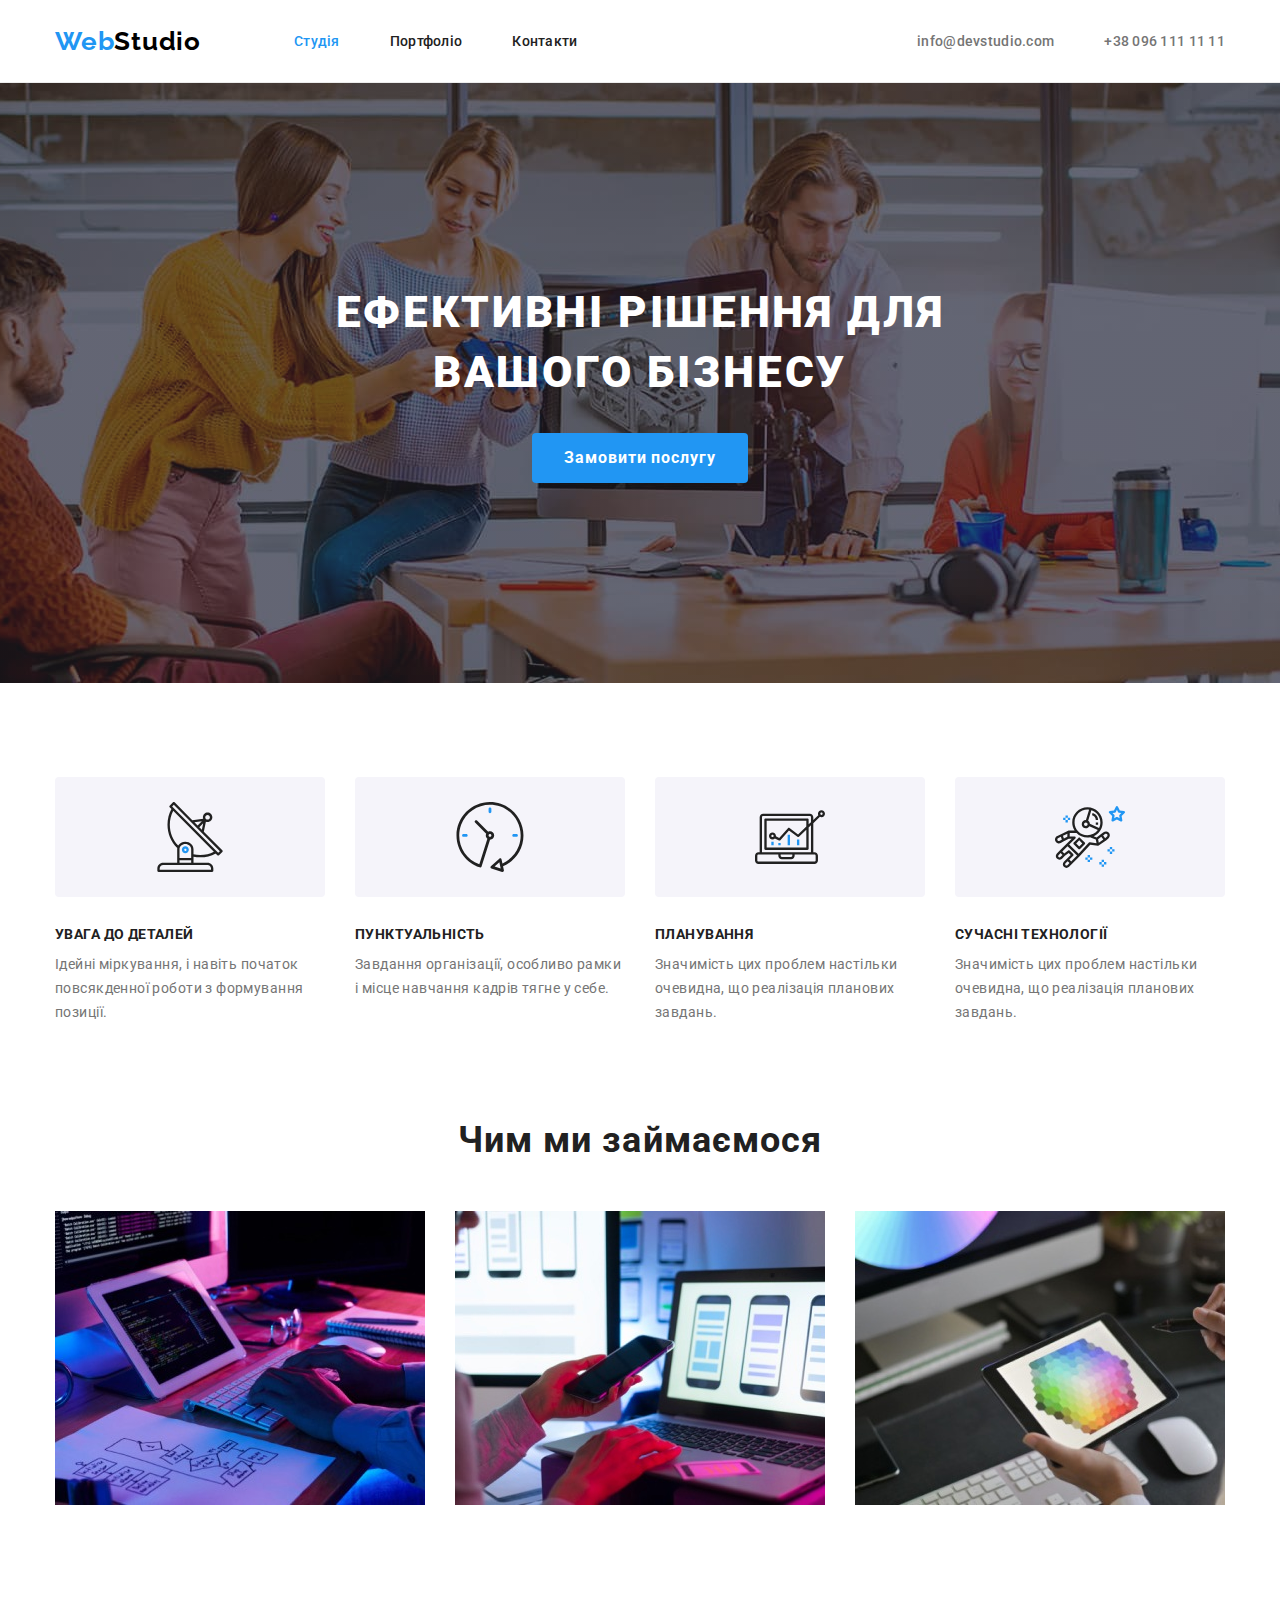
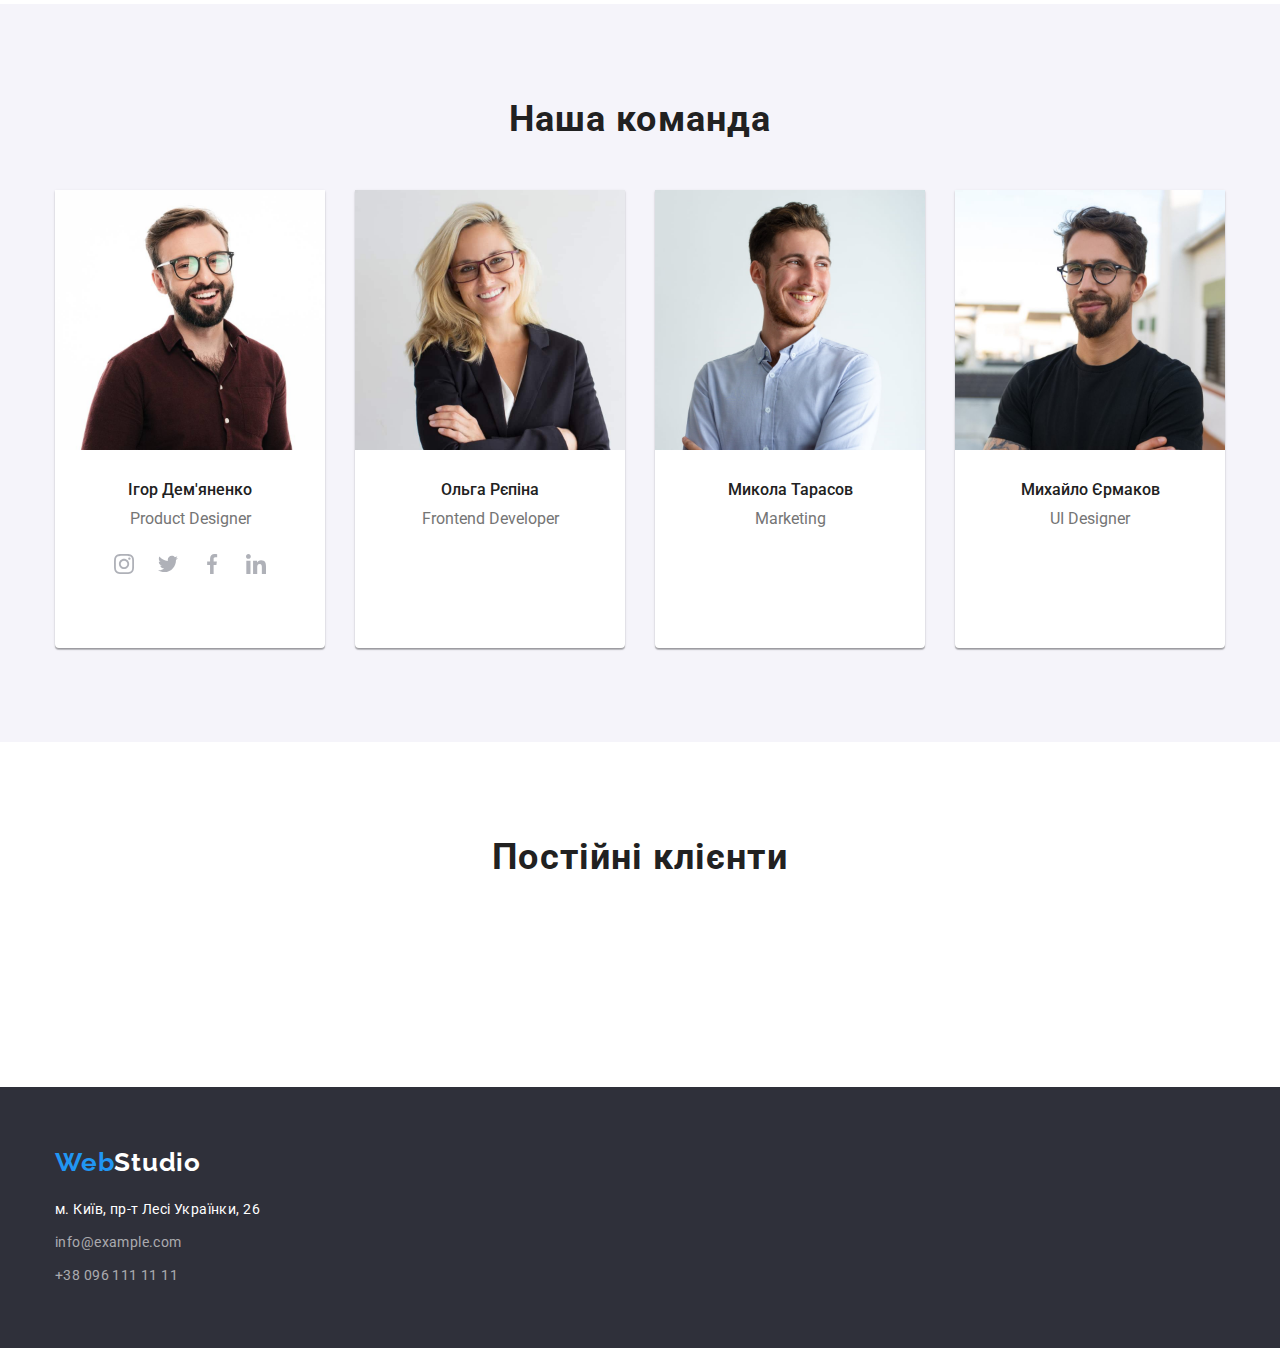
==== index.html @ ac65da37 "upd" ====
<!DOCTYPE html>
<html lang="uk">

<head>
  <meta charset="UTF-8" />
  <meta http-equiv="X-UA-Compatible" content="IE=edge" />
  <meta name="viewport" content="width=device-width, initial-scale=1.0" />
  <title>Document</title>
  <link rel="preconnect" href="https://fonts.googleapis.com" />
  <link rel="preconnect" href="https://fonts.gstatic.com" crossorigin />
  <link href="https://fonts.googleapis.com/css2?family=Raleway:wght@700&family=Roboto:wght@400;500;700;900&display=swap"
    rel="stylesheet" />
  <link rel="stylesheet" href="https://cdnjs.cloudflare.com/ajax/libs/modern-normalize/1.1.0/modern-normalize.min.css">
  <link rel="stylesheet" href="./css/styles.css" />
</head>

<body>
  <!--Шапка сайта-->
  <header>
    <div class="container header-main">
      <nav class="logo-link">
        <a href="" class="logo"><span class="logo-accent">Web</span>Studio</a>
        <ul class="site-nav">
          <li class="item"><a href="./index.html" class="link current">Студія</a></li>
          <li class="item"><a href="./portfolio.html" class="link">Портфоліо</a></li>
          <li class="item"><a href="" class="link">Контакти</a></li>
        </ul>
      </nav>
      <ul class="auth-nav">
        <li class="item">
          <a href="mailto:info@devstudio.com" class="link">info@devstudio.com</a>
        </li>
        <li class="item"><a href="tel:+380961111111" class="link">+38 096 111 11 11</a></li>
      </ul>
    </div>
  </header>
  <!--Главное окно-->
  <section class="hero">
    <div class="overlay">
    <h1 class="hero-title"> Ефективні рішення для <br> вашого бізнесу</h1>
    <div class="hero-button">
      <button type="button" class="button">Замовити послугу</button>
    </div>
  </div>
  </section>
  <main>
    <!--Преимущества-->
    <section class="section">
      <div class="container features">
        <!--Скрытый заголовок-->
        <h2 class="visually-hidden">Наши преимущества</h2>
        <ul class="features-list">
          <li class="item">
            <div class="features-svg">
              <svg class="svg-item" width="70px" height="70px">
                <use href="./images/icons.svg#icon-studio-antenna"></use>
              </svg>
            </div>
            <h3 class="title">Увага до деталей</h3>
            <p class="text">
              Ідейні міркування, і навіть початок повсякденної роботи з формування позиції.
            </p>
          </li>
          <li class="item">
            <div class="features-svg">
              <svg class="svg-item" width="70" height="70">
                <use href="./images/icons.svg#icon-studio-clock">
        
                </use>
              </svg>
            </div>
            <h3 class="title">Пунктуальність</h3>
            <p class="text">
              Завдання організації, особливо рамки і місце навчання кадрів тягне у себе.
            </p>
          </li>
          <li class="item">
            <div class="features-svg">
              <svg class="svg-item" width="70" height="70">
                <use href="./images/icons.svg#icon-studio-diagram">
        
                </use>
              </svg>
            </div>
            <h3 class="title">Планування</h3>
            <p class="text">
              Значимість цих проблем настільки очевидна, що реалізація планових завдань.
            </p>
          </li>
          <li class="item">
            <div class="features-svg">
              <svg class="svg-item" width="70" height="70">
                <use href="./images/icons.svg#icon-studio-astronaut">
        
                </use>
              </svg>
            </div>
            <h3 class="title">Сучасні технології</h3>
            <p class="text">
              Значимість цих проблем настільки очевидна, що реалізація планових завдань.
            </p>
          </li>
        
        </ul>
      </div>
        
    </section>
    <!--Род дейстельности-->
    <section class="section actions">
      <div class="container">
        <h2 class="section-title">Чим ми займаємося</h2>
        <ul class="activities">
          <li class="item">
            <img src="./images/box1.jpg" width="370" alt="Програмування" />
          </li>
          <li class="item">
            <img src="./images/box2.jpg" width="370" alt="Розробка мобільних додатків" />
          </li>
          <li class="item">
            <img src="./images/box3.jpg" width="370" alt="Палітра на планшеті" />
          </li>
        </ul>
      </div>
    </section>
    <!--Наша команда-->
    <section class="section team">
      <div class="container">
        <h2 class="section-title">Наша команда</h2>
        <ul class="worker-list">
          <li class="item">
            <img class="worker-img" src="./images/img.jpg" width="270" alt="Ігор Дем'яненко" />
            <div class="element">
              <h3 class="title">Ігор Дем'яненко</h3>
              <p class="text">Product Designer</p>
            
            <ul class="social-link-list">
              <li class="item-list"> 
                <a href="https://www.instagram.com/" target="_blank" aria-label="Instagram" class="social-media-link">
                <div class="link-icon">
                <svg width="20" height="20">
                    <use href="./images/icons.svg#icon-instagram" class="iconsvg"></use>
                  </svg>
                </div>  
              </a>
              </li>
              <li class="item-list"> <a href="https://www.twitter.com/" target="_blank" aria-label="Twitter" class="social-media-link">
                <div class="link-icon">
                <svg width="20" height="20">
                  <use href="./images/icons.svg#icon-twitter" class="iconsvg"></use>
                </svg></div></a>
            </li>
              <li class="item-list"> <a href="https://www.facebook.com/" target="_blank" aria-label="Facebook" class="social-media-link">
                <div class="link-icon">
                <svg width="20" height="20">
                    <use href="./images/icons.svg#icon-facebook" class="iconsvg"></use>
                  </svg></div></a>
              </li>
              <li class="item-list"> <a href="https://www.linkedin.com/" target="_blank" aria-label="Linkedin" class="social-media-link">
                <div class="link-icon">
                <svg width="20" height="20">
                    <use href="./images/icons.svg#icon-linkedin" class="iconsvg"></use>
                  </svg></div></a>
              </li>
            
            </ul>
          </li>
          <li class="item">
            <img class="worker-img" src="./images/img1.jpg" width="270" alt="Ольга Рєпіна" />
            <div class="element">
              <h3 class="title">Ольга Рєпіна</h3>
              <p class="text">Frontend Developer</p>
            </div>
          </li>
          <li class="item">
            <img class="worker-img" src="./images/img2.jpg" width="270" alt="Микола Тарасов" />
            <div class="element">
              <h3 class="title">Микола Тарасов</h3>
            <p class="text">Marketing</p>
          </div>
          </li>
          <li class="item">
            <img class="worker-img" src="./images/img3.jpg" width="270" alt="Михайло Єрмаков" />
            <div class="element">
            <h3 class="title">Михайло Єрмаков</h3>
            <p class="text">UI Designer</p>
          </div>
          </li>
        </ul>
      </div>
</section>
<!-- Постоянные клиенты -->
<section class="section">
  <div class="container">
    <h2 class="section-title">Постійні клієнти</h2>
    <ul>
<a href="">
  <svg width="106" height="60">
    <use href="./images/icons.svg#logo" >
      
    </use>
  </svg>
</a>
</ul>
  </div>
</section>
  </main>
  <!--Футер-->
  <footer class="footer">
    <div class="container">
      <div class="logo-footer-back">
        <a href="" class="logo"><span class="logo-accent">Web</span><span class="logo-accent footer">Studio</span></a>
      </div>
      <address class="adress-nav">
        <ul class="adress-nav-flex">
          <li class="item">
            <a class="link" href="https://bit.ly/3pXMvUd" target="_blank" rel="noopener noreferrer">м. Київ, пр-т Лесі Українки, 26</a>
          </li>
          <li class="item">
            <a class="link rgb-color" href="mailto:info@devstudio.com">info@example.com</a>
          </li>
          <li class="item tel">
            <a class="link rgb-color" href="tel:+380961111111">+38 096 111 11 11</a>
          </li>
        </ul>
      </address>
    </div>
  </footer>
</body>

</html>
---- css/styles.css ----
/* цвет h1 #FFFFFF */
/* цвет заголовков h2 и h3 #212121 */
/* цвет абзацев #757575 */
/* голубой цвет на первой странице #2196F3 */
/* вторичный цвет фона #F5F4FA */
/* основной фон #ffffff */
/* второстепенный фон #2F303A */

:root {
  --primary-text-color: #757575;
  --title-text-color: #212121;
  --accent-color: #2196f3;
  --primary-bg-color: #ffffff;
  --secondary-bg-color: #2f303a;
  --secondary-section-color: #F5F4FA;
}

.visually-hidden {
  position: absolute;
  white-space: nowrap;
  width: 1px;
  height: 1px;
  overflow: hidden;
  border: 0;
  padding: 0;
  clip: rect(0 0 0 0);
  clip-path: inset(50%);
  margin: -1px;
}


body {
  background-color: var(--primary-bg-color);
  color: var(--primary-text-color);
  font-family: Roboto, sans-serif;
}

.container {
  width: 1200px;
  padding-left: 15px;
  padding-right: 15px;
  margin-left: auto;
  margin-right: auto;
}


ul {
  list-style: none;
  padding: 0;
  margin: 0;
}

/* Logo */
.logo {
  color: #000000;
  font-family: Raleway, sans-serif;
  font-weight: 700;
  font-size: 26px;
  line-height: 1.2;
  letter-spacing: 0.03em;
  text-decoration: none;
}

.logo-accent {
  color: var(--accent-color);
}

.logo .footer {
  color: var(--primary-bg-color);
}

.logo-footer-back {
  background-color: var(--secondary-bg-color);
}

.header-main {
  display: flex;
  align-items: center;
 }

.logo-link {
  display: flex;
  align-items: center;
}

/* Site nav */

.site-nav {
  display: flex;
  margin-left: 93px;
  padding-top: 32px;
  padding-bottom: 32px;
}


.site-nav .item:not( :last-child) {
  margin-right: 50px;
}

.site-nav .link {
  color: var(--title-text-color);
  font-weight: 500;
  font-size: 14px;
  line-height: 1.14;
  letter-spacing: 0.02em;
  text-decoration: none;
}

.site-nav .link:hover,
.site-nav .link:focus {
  color: var(--accent-color);
}

.site-nav .link.current {
  color: var(--accent-color);
}

.auth-nav {
  display: flex;
  margin-left: auto;
}

.auth-nav .item+.item {
  margin-left: 50px;
}

.auth-nav .link {
  color: var(--primary-text-color);
  font-weight: 500;
  font-size: 14px;
  line-height: 1.14;
  letter-spacing: 0.02em;
  text-decoration: none;
}

.auth-nav .link:hover,
.auth-nav .link:focus {
  color: var(--accent-color);
}

/* Cтили для index.html */

/* Hero */


.overlay {
  max-width: 1600px;
  height: 600px;
  margin-left: auto;
  margin-right: auto;
  background-image:linear-gradient(
    to right,
    rgba(47, 48, 58, 0.4),
    rgba(47, 48, 58, 0.4)
  ), url(../images/background.jpg);

  background-position: center;
  background-size: cover;
  background-repeat: no-repeat;
}

.hero {
  box-sizing: content-box;
  text-align: center;
  background-color: #2f303a;
  margin: auto;
}



.hero-title {
  margin-top: 0;
  margin-bottom: 30px;
  color: var(--primary-bg-color);
  font-weight: 900;
  font-size: 44px;
  line-height: 1.36;
  letter-spacing: 0.06em;
  text-transform: uppercase;
  padding-top: 200px;
}

.hero-button {
  padding-bottom: 200px;
}

/* Button */
.button {
  text-align: center;
  border-radius: 4px;
  border: 0;
  padding: 10px 32px;
  color: var(--primary-bg-color);
  background-color: var(--accent-color);
  font-weight: 700;
  font-size: 16px;
  letter-spacing: 0.06em;
  cursor: pointer;
  height: 50px;
}

/* Sections */


header {
  border-bottom: 1px solid #ececec;
}


.section {
  padding-top: 94px;
  padding-bottom: 94px;
}

section .hero {
  width: 1600px;
  height: 600px;
}

.section-title {
  margin-top: 0;
  margin-bottom: 50px;
  color: var(--title-text-color);
  font-weight: 700;
  font-size: 36px;
  line-height: 1.17;
  text-align: center;
  letter-spacing: 0.03em;
}


/* Features */


.features-svg {
  display: inline-flex;
  align-items: center;
  justify-content: center;
  width: 270px;
  height: 120px;
  border: 0;
  border-radius: 4px;
  background-color:var(--secondary-section-color);
  margin-bottom: 30px;
  }


.svg-item {
  text-align: center;
}

.section .features {
  padding-bottom:0px;
}


.features-list {
  display: flex;
  flex-wrap: wrap;
  padding-left: 0;
}

.features-list .item:not( :last-child) {
  margin-right: 30px;
}

.features-list .item {
  width: 270px;
}

.features-list .title {
  margin-top: 0;
  margin-bottom: 10px;
  color: var(--title-text-color);
  font-weight: 700;
  font-size: 14px;
  line-height: 1.14;
  letter-spacing: 0.03em;
  text-transform: uppercase;
}

.features-list .text {
  margin-top: 0;
  margin-bottom: 0;
  font-size: 14px;
  line-height: 1.71;
  letter-spacing: 0.03em;
}

/* Activities */

.actions {
  padding-top: 0px;
}


.activities {
  display: flex;
}

.activities .item+.item {
  margin-left: 30px;
}

/* Workers */

.team {
  background-color:var(--secondary-section-color);
}


  .worker-list .item {
    margin-right: 30px;
    border-radius: 0px 0px 4px 4px;
    background-color:var(--primary-bg-color)
  }
    

  .worker-list .item {
    margin-right: 30px;
    border-radius: 0px 0px 4px 4px;
    background-color: var(--primary-bg-color);
    box-shadow: 0px 1px 3px rgba(0, 0, 0, 0.12), 0px 1px 1px rgba(0, 0, 0, 0.14),
    0px 2px 1px rgba(0, 0, 0, 0.2);
  }

  .worker-list .element {
    padding-top: 30px;
    padding-bottom: 30px;
  }


  .worker-list .title {
    color:#212121;
    font-weight: 500;
    font-size: 16px;
    line-height: 1.2;
    text-align: center;
    text-transform: none;
    margin-top: 0;
    margin-bottom: 10px;
  }


.worker-list .text {
  color:#757575;
  font-weight: 400;
  font-size: 16px;
  line-height: 1.2;
  text-align: center;
  margin: 0;
  margin-bottom: 16px;
}

.worker-list .worker-img {
  display: block;
}


.worker-list {
  display: flex;
  flex-wrap: wrap;
}

.worker-list .item:nth-child(4n) {
  margin-right: 0;
}



.social-link-list {
  display: flex;
  align-items: center;
  justify-content: center;
  padding-left: 32px;
  padding-right: 32px;
  padding-bottom: 30px;
}

.link-icon {
fill: #AFB1B8;
}

.link-icon :hover {
  fill: var(--primary-bg-color);
}

.social-media-link:hover {
  color: var(--primary-bg-color);
 background-color: var(--accent-color);
}

.social-media-link {
  display:flex;
  align-items: center;
  justify-content: center;
  border: none;
  width: 44px;
  height: 44px;
  background-color:var(--primary-bg-color);
  border-radius: 50%;
  
}
/* Footer */

.footer {
  background-color: var(--secondary-bg-color);
  padding-top: 60px;
  padding-bottom: 60px;
}

.adress-nav .link {
  color: #ffffff;
  background-color: var(--secondary-bg-color);
  font-style: normal;
  font-size: 14px;
  line-height: 1.71;
  letter-spacing: 0.03em;
  text-decoration: none;
}

.adress-nav .rgb-color {
  color: rgba(255, 255, 255, 0.6);
}

.adress-nav .link:hover,
.adress-nav .link:focus,
.adress-nav .rgb-color:hover,
.adress-nav .rgb-color:focus {
  color: var(--accent-color);
}


.logo-footer-back {
  margin-bottom: 20px;
}

.adress-nav-flex .item {
  margin-bottom: 9px;
}

.adress-nav-flex .tel {
  margin-bottom: 0px;
}

/* Portfolio Page */


.buttn .filter {
  border-radius: 4px;
  padding: 6px 22px;
  text-align: center;
  color: var(--title-text-color);
  background-color: #f5f4fa;
  font-family: Roboto;
  font-style: normal;
  font-weight: 500;
  font-size: 16px;
  line-height: 1.62;
  letter-spacing: 0.03em;
  border: 0;
}

/* Portfolio Page buttons */

.buttn .filter:hover,
.buttn .filter:focus {
  color: var(--primary-bg-color);
  background-color: var(--accent-color);
  cursor: pointer;
}


.buttn {
  display: flex;
  justify-content: center;
  margin-bottom: 50px;
}

.buttn .item:not( :last-child) {
  margin-right: 8px;
}

/* Portfolio page titles */

.projects-image {
  display: block;
}

.element-border {
  padding-top: 20px;
  padding-right: 24px;
  padding-bottom: 20px;
  padding-left: 24px;
  border-left: 1px solid #eeeeee;
  border-right: 1px solid #eeeeee;
  border-bottom: 1px solid #eeeeee;
  }
  


.projects-list {
  display: flex;
  flex-wrap: wrap;
}

.projects-flex {
  margin-right: 30px;
  margin-bottom: 30px;
}



.projects-flex:nth-child(3n) {
  margin-right: 0;
}

.projects-list .title {
  margin-top: 0;
  margin-bottom: 4px;
  color: var(--title-text-color);
  font-weight: 700;
  font-size: 18px;
  line-height: 2;
  letter-spacing: 0.06em;
}

.projects-list .text {
  margin-top: 0;
  margin-bottom: 0;
  font-size: 16px;
  line-height: 1.88;
  letter-spacing: 0.03em;
}
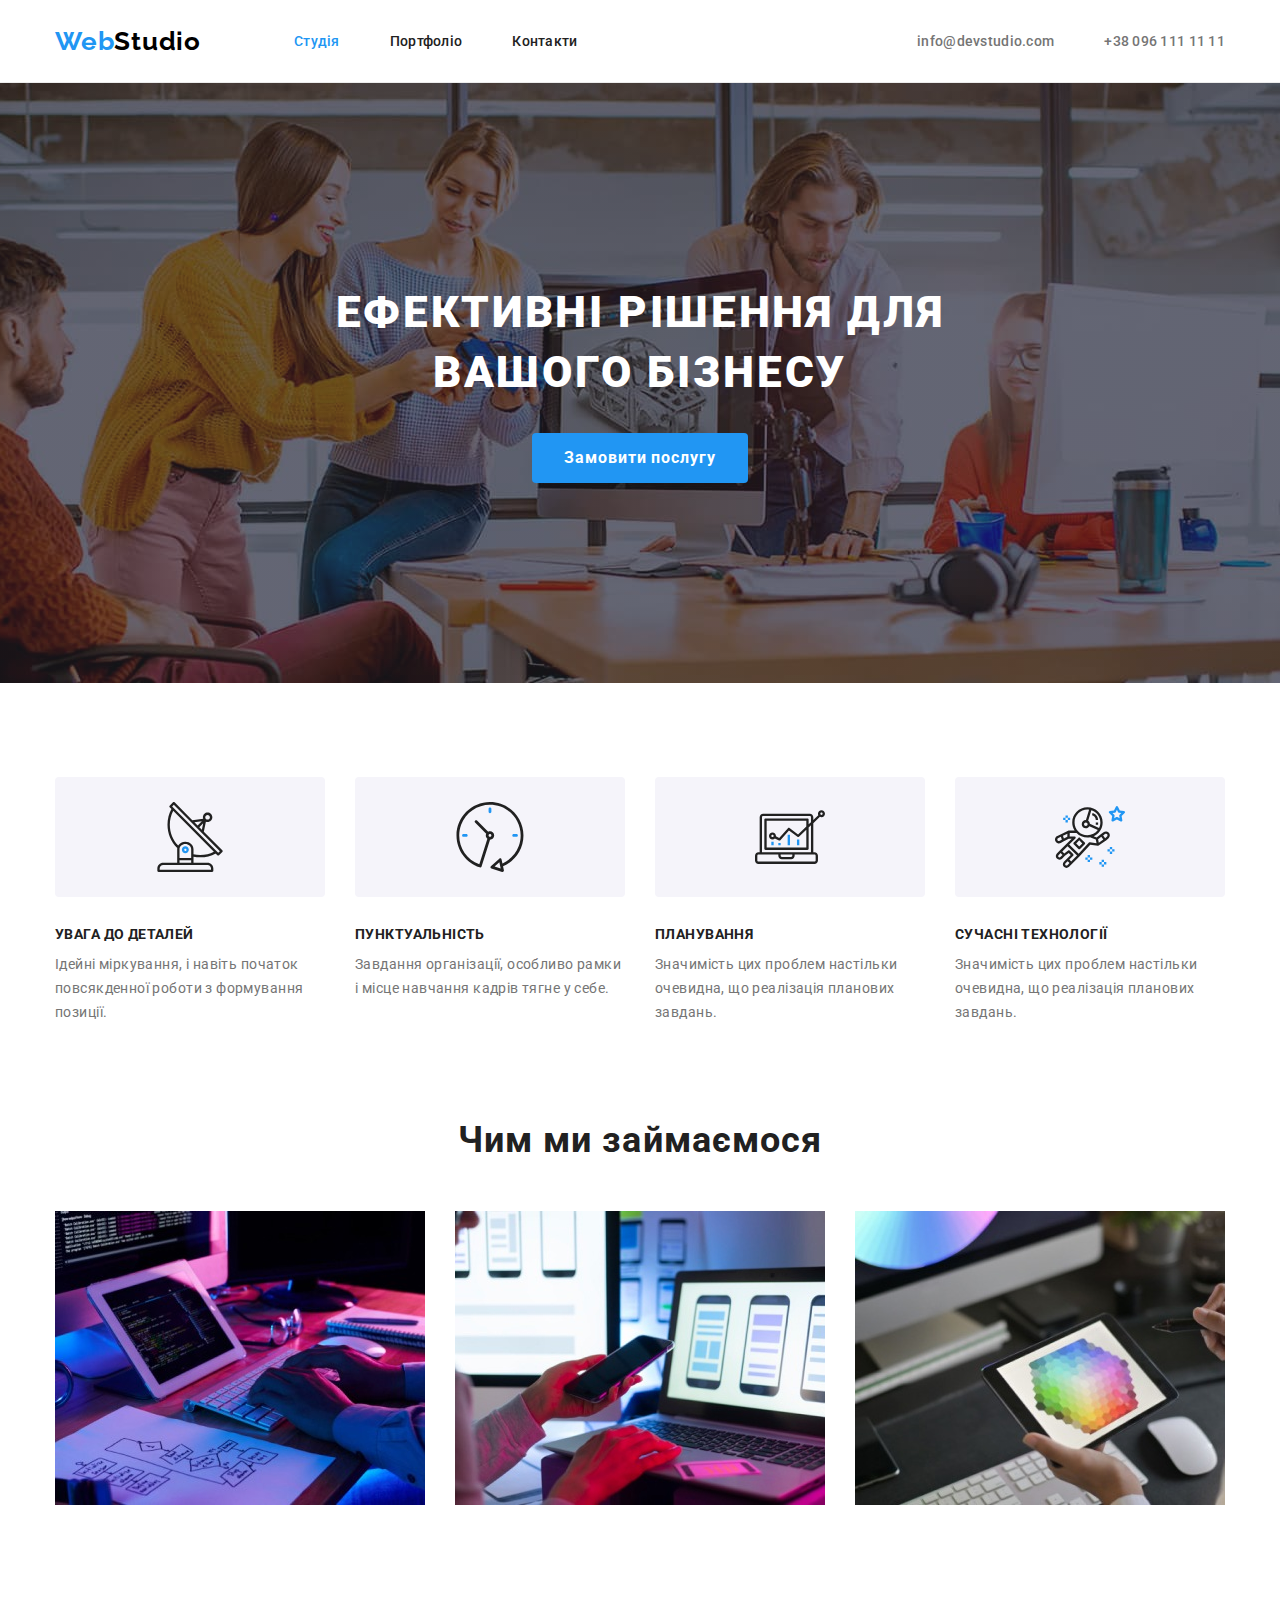
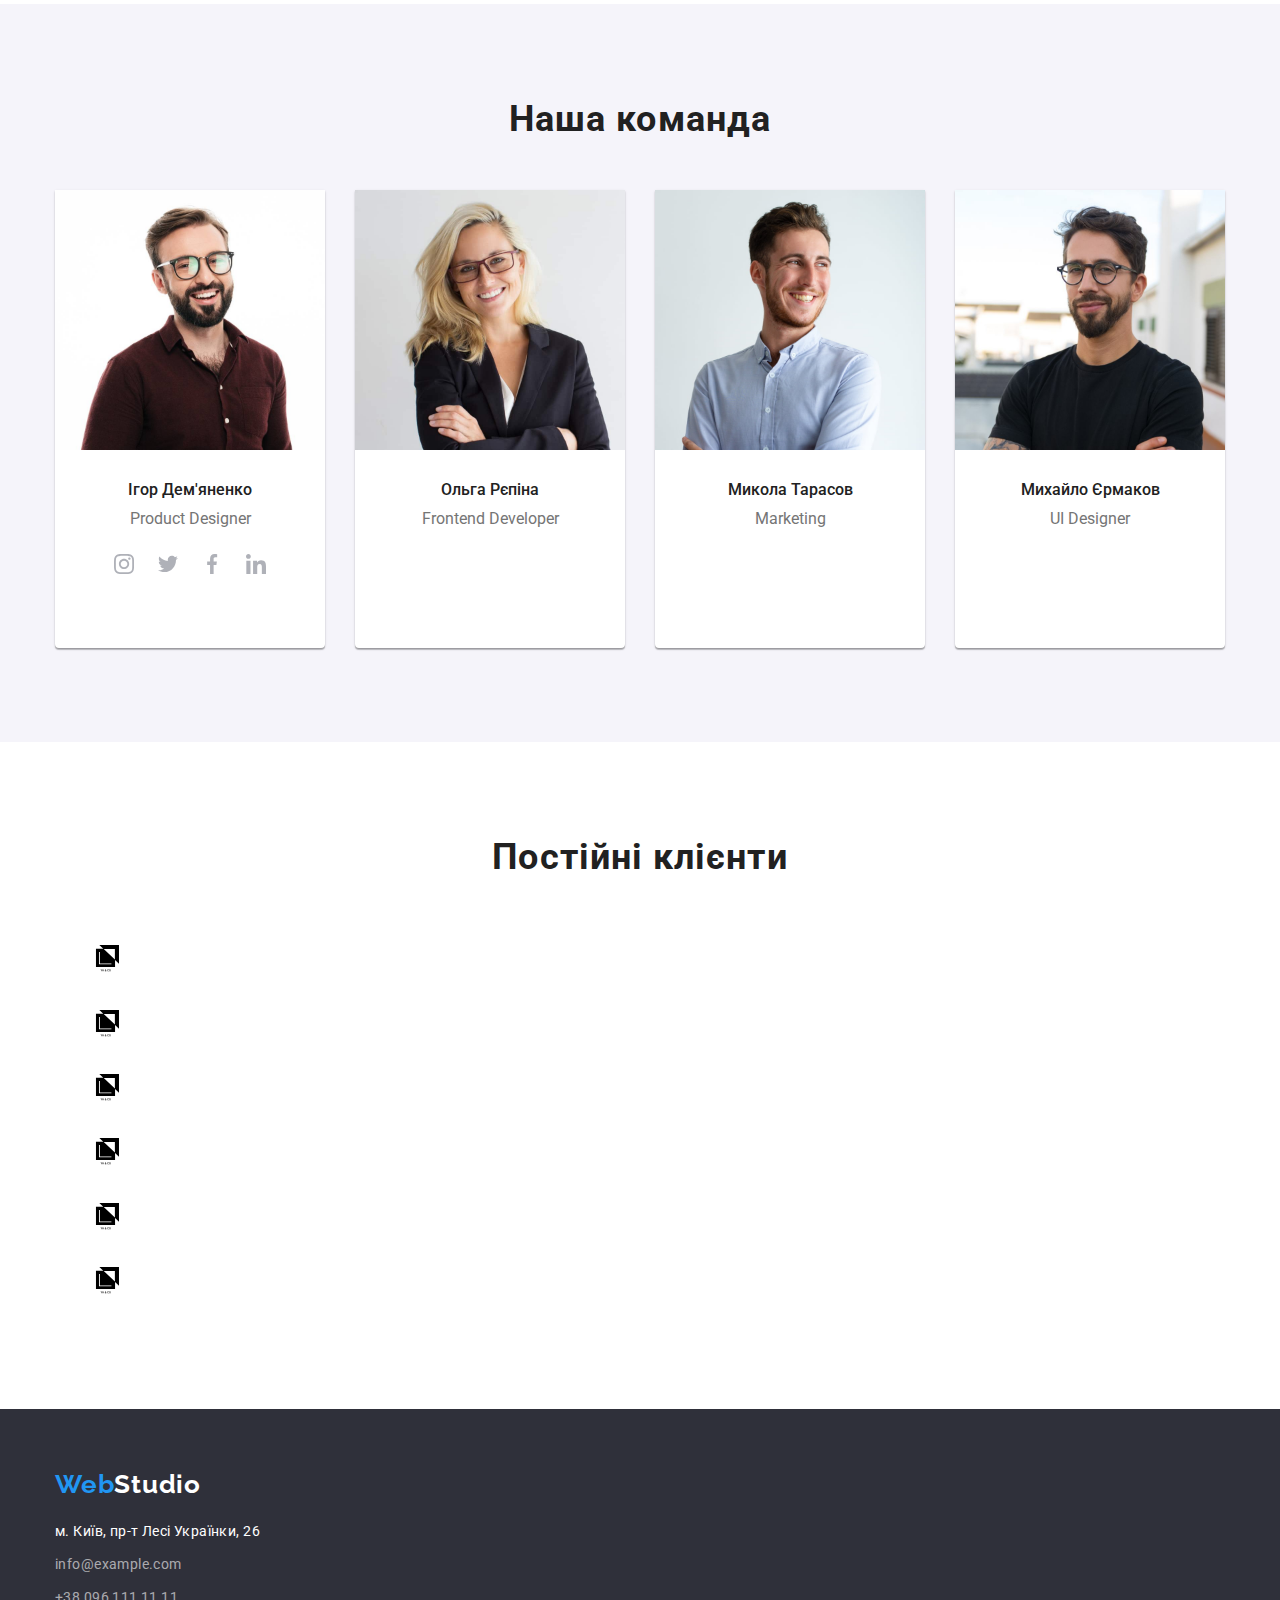
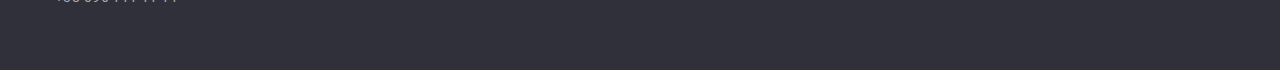
==== commit ce4676ba: "upd" ====
--- a/index.html
+++ b/index.html
@@ -192,14 +192,55 @@
 <section class="section">
   <div class="container">
     <h2 class="section-title">Постійні клієнти</h2>
-    <ul>
-<a href="">
-  <svg width="106" height="60">
-    <use href="./images/icons.svg#logo" >
-      
-    </use>
-  </svg>
-</a>
+    <ul class="client-company">
+     <li></lo><a href="">
+  <svg width="106" height="60">
+    <use href="./images/icons.svg#icon-Logo" >
+      
+    </use>
+  </svg>
+</a>
+</li>
+<li></lo><a href="">
+  <svg width="106" height="60">
+    <use href="./images/icons.svg#icon-Logo" >
+      
+    </use>
+  </svg>
+</a>
+</li>
+<li></lo><a href="">
+  <svg width="106" height="60">
+    <use href="./images/icons.svg#icon-Logo" >
+      
+    </use>
+  </svg>
+</a>
+</li>
+<li></lo><a href="">
+  <svg width="106" height="60">
+    <use href="./images/icons.svg#icon-Logo" >
+      
+    </use>
+  </svg>
+</a>
+</li>
+<li></lo><a href="">
+  <svg width="106" height="60">
+    <use href="./images/icons.svg#icon-Logo" >
+      
+    </use>
+  </svg>
+</a>
+</li>
+<li></lo><a href="">
+  <svg width="106" height="60">
+    <use href="./images/icons.svg#icon-Logo" >
+      
+    </use>
+  </svg>
+</a>
+</li>
 </ul>
   </div>
 </section>
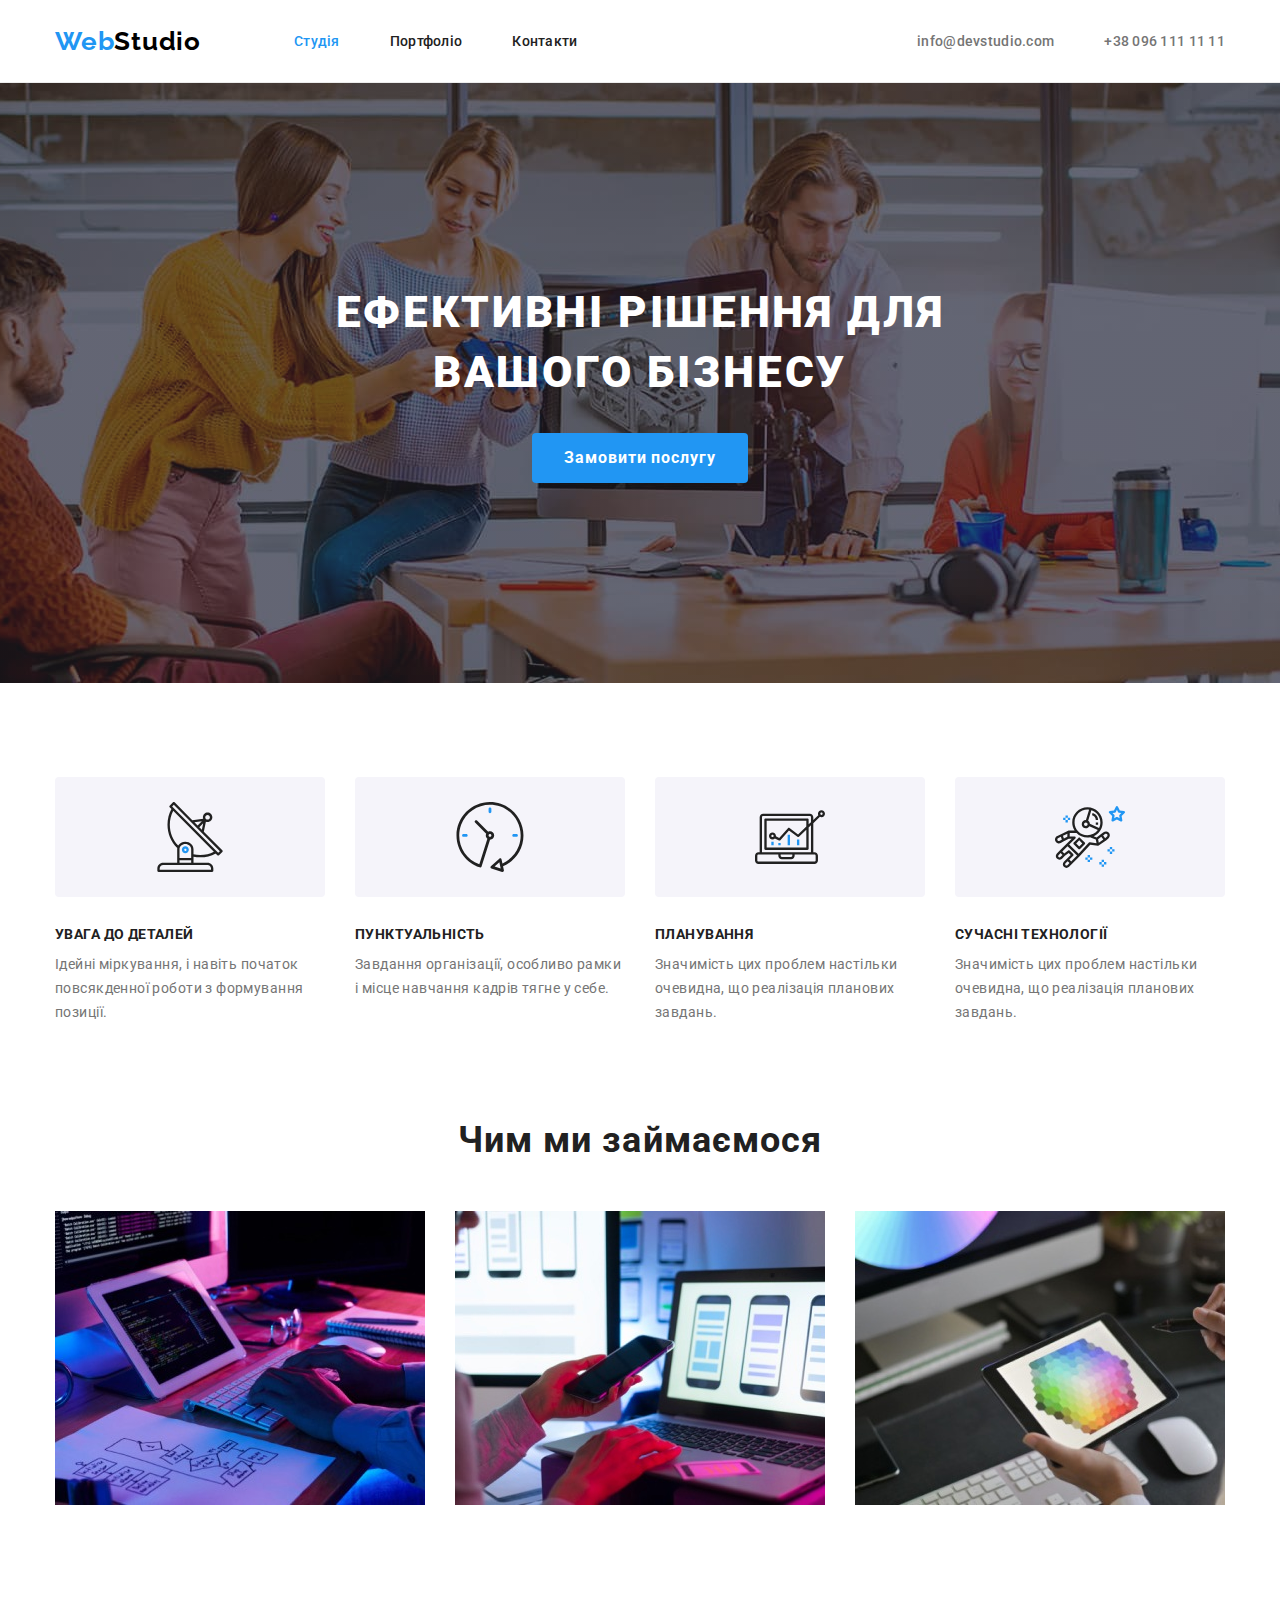
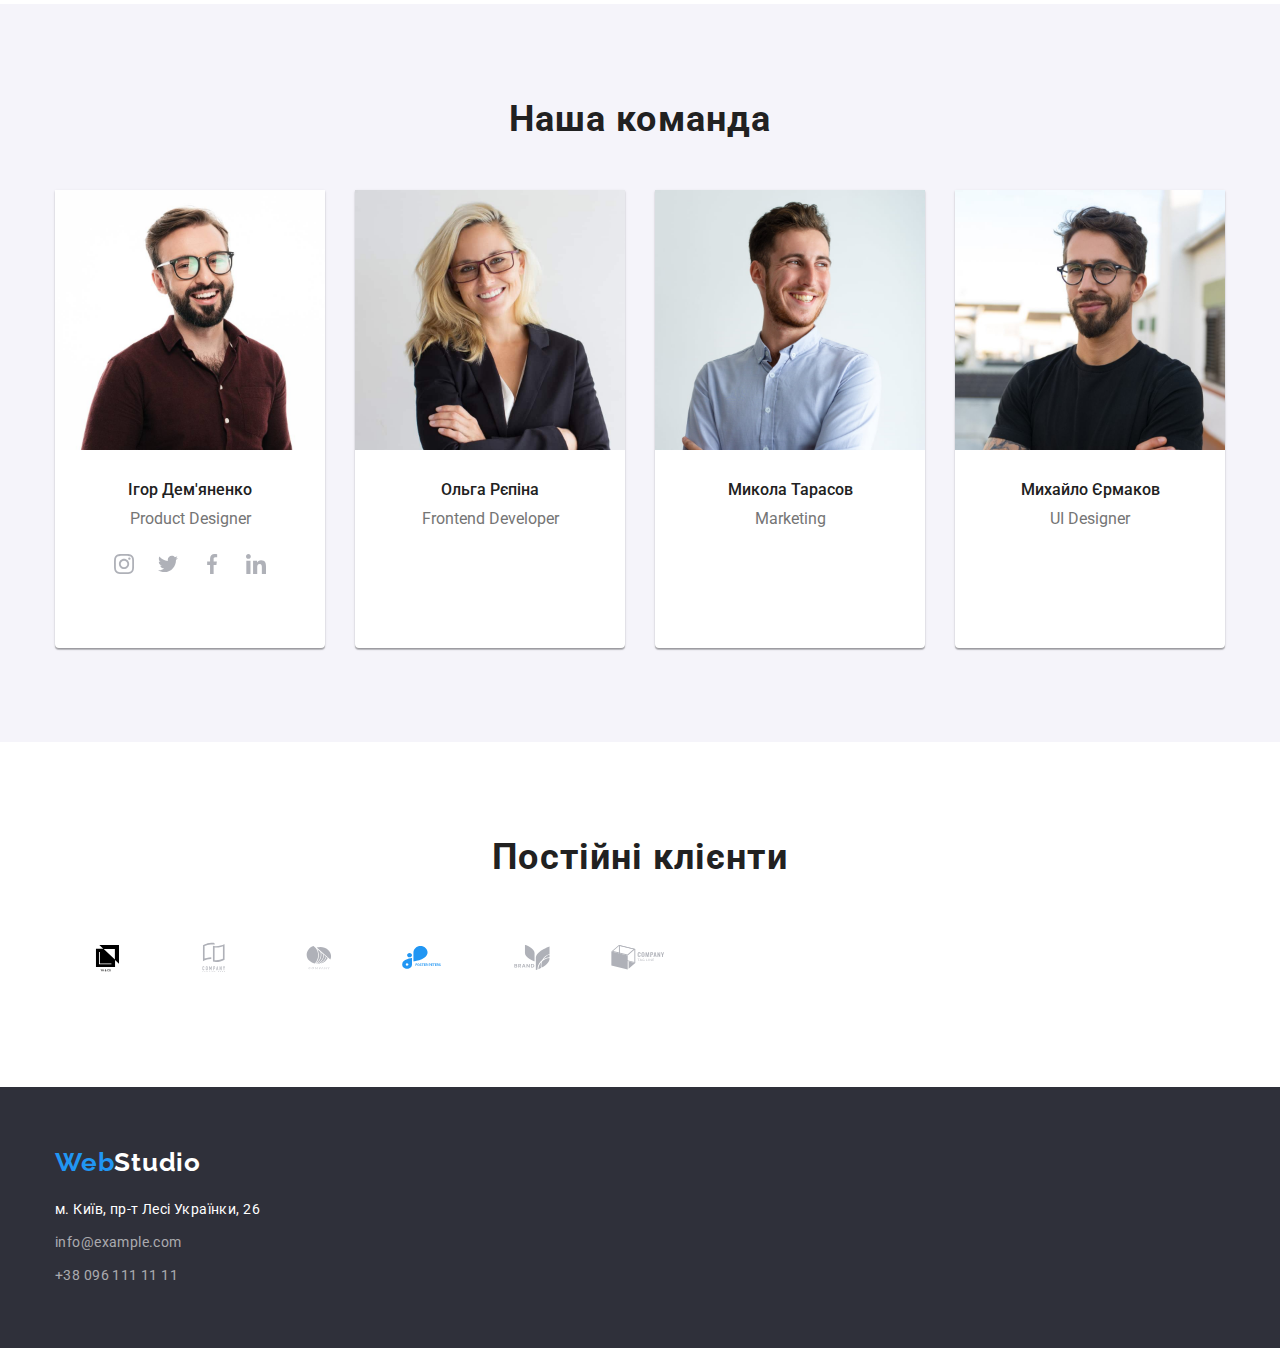
==== commit 7fd7e21a: "upd" ====
--- a/index.html
+++ b/index.html
@@ -203,39 +203,39 @@
 </li>
 <li></lo><a href="">
   <svg width="106" height="60">
-    <use href="./images/icons.svg#icon-Logo" >
-      
-    </use>
-  </svg>
-</a>
-</li>
-<li></lo><a href="">
-  <svg width="106" height="60">
-    <use href="./images/icons.svg#icon-Logo" >
-      
-    </use>
-  </svg>
-</a>
-</li>
-<li></lo><a href="">
-  <svg width="106" height="60">
-    <use href="./images/icons.svg#icon-Logo" >
-      
-    </use>
-  </svg>
-</a>
-</li>
-<li></lo><a href="">
-  <svg width="106" height="60">
-    <use href="./images/icons.svg#icon-Logo" >
-      
-    </use>
-  </svg>
-</a>
-</li>
-<li></lo><a href="">
-  <svg width="106" height="60">
-    <use href="./images/icons.svg#icon-Logo" >
+    <use href="./images/icons.svg#icon-Logo1" >
+      
+    </use>
+  </svg>
+</a>
+</li>
+<li></lo><a href="">
+  <svg width="106" height="60">
+    <use href="./images/icons.svg#icon-Logo2" >
+      
+    </use>
+  </svg>
+</a>
+</li>
+<li></lo><a href="">
+  <svg width="106" height="60">
+    <use href="./images/icons.svg#icon-Logo3" >
+      
+    </use>
+  </svg>
+</a>
+</li>
+<li></lo><a href="">
+  <svg width="106" height="60">
+    <use href="./images/icons.svg#icon-Logo4" >
+      
+    </use>
+  </svg>
+</a>
+</li>
+<li></lo><a href="">
+  <svg width="106" height="60">
+    <use href="./images/icons.svg#icon-Logo5" >
       
     </use>
   </svg>
--- a/css/styles.css
+++ b/css/styles.css
@@ -401,6 +401,13 @@
   border-radius: 50%;
   
 }
+
+/* Постоянные клиенты */
+
+.client-company {
+display: flex;
+}
+
 /* Footer */
 
 .footer {
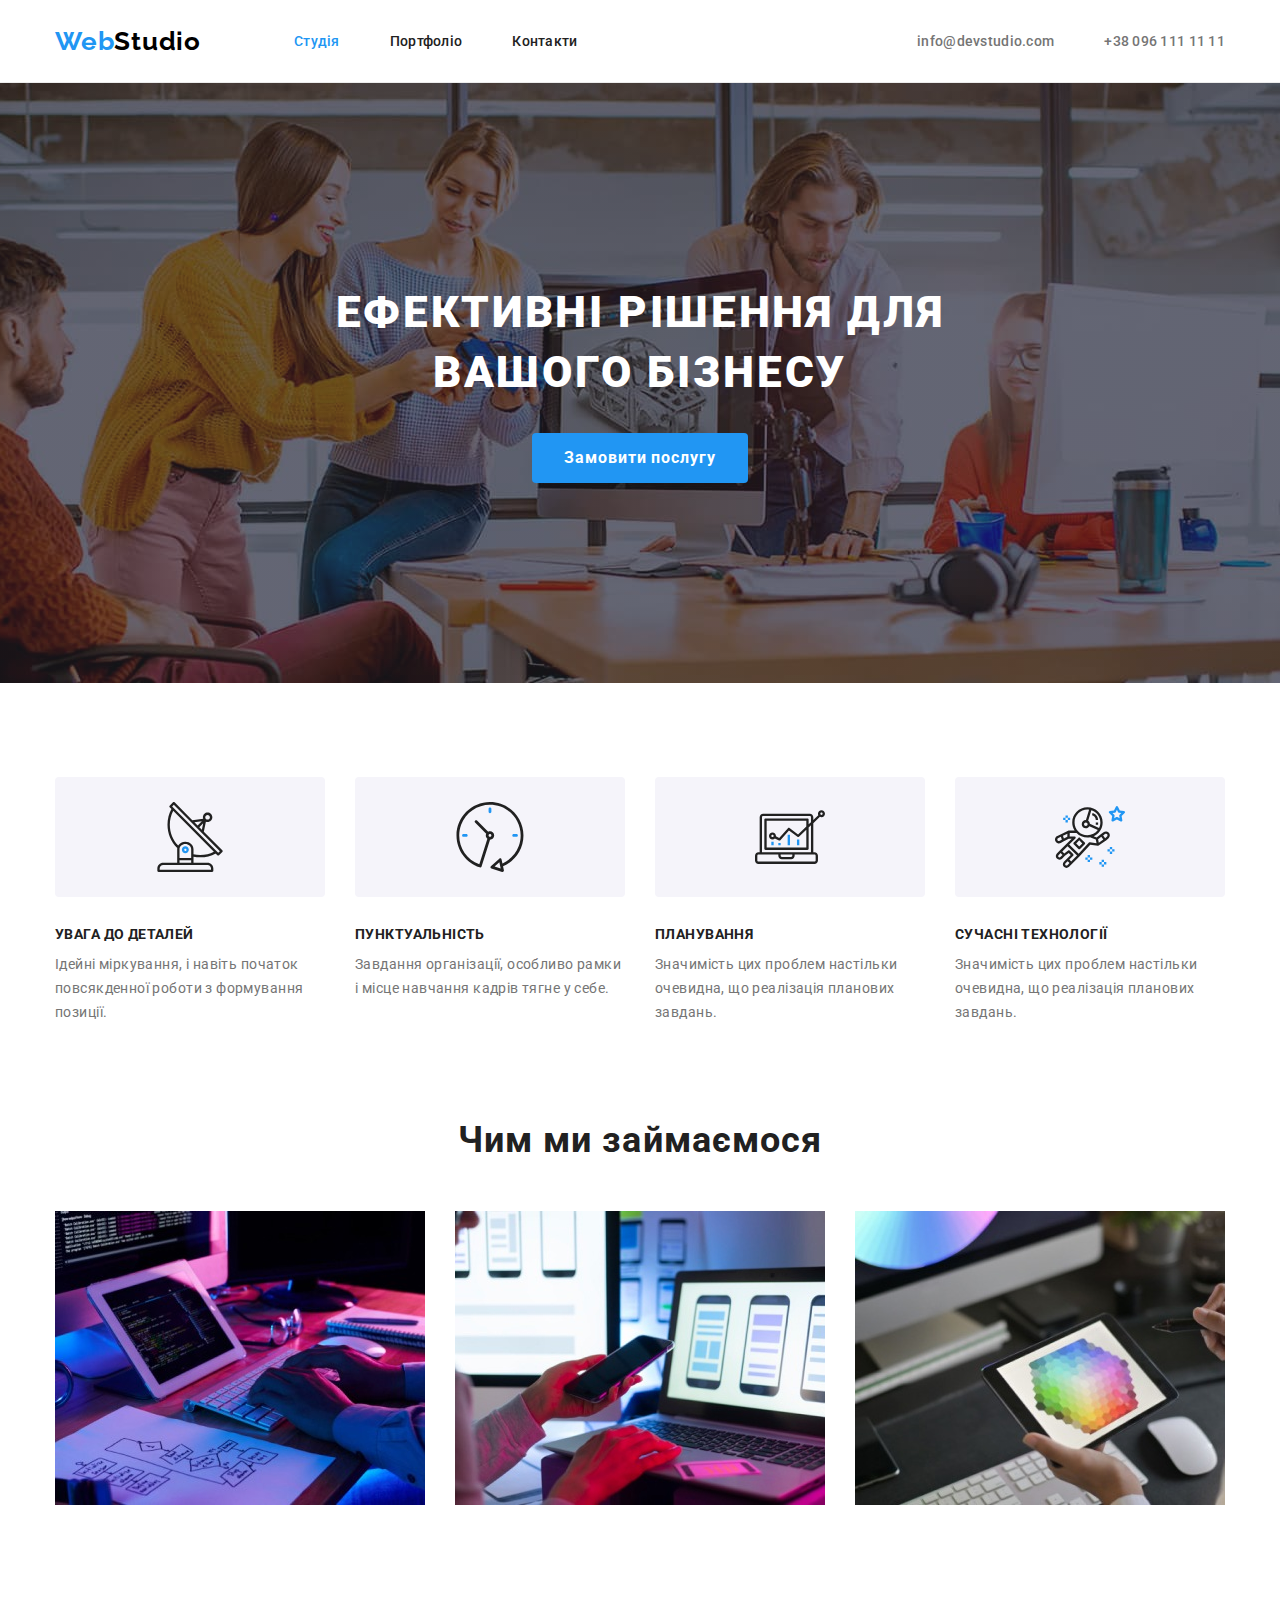
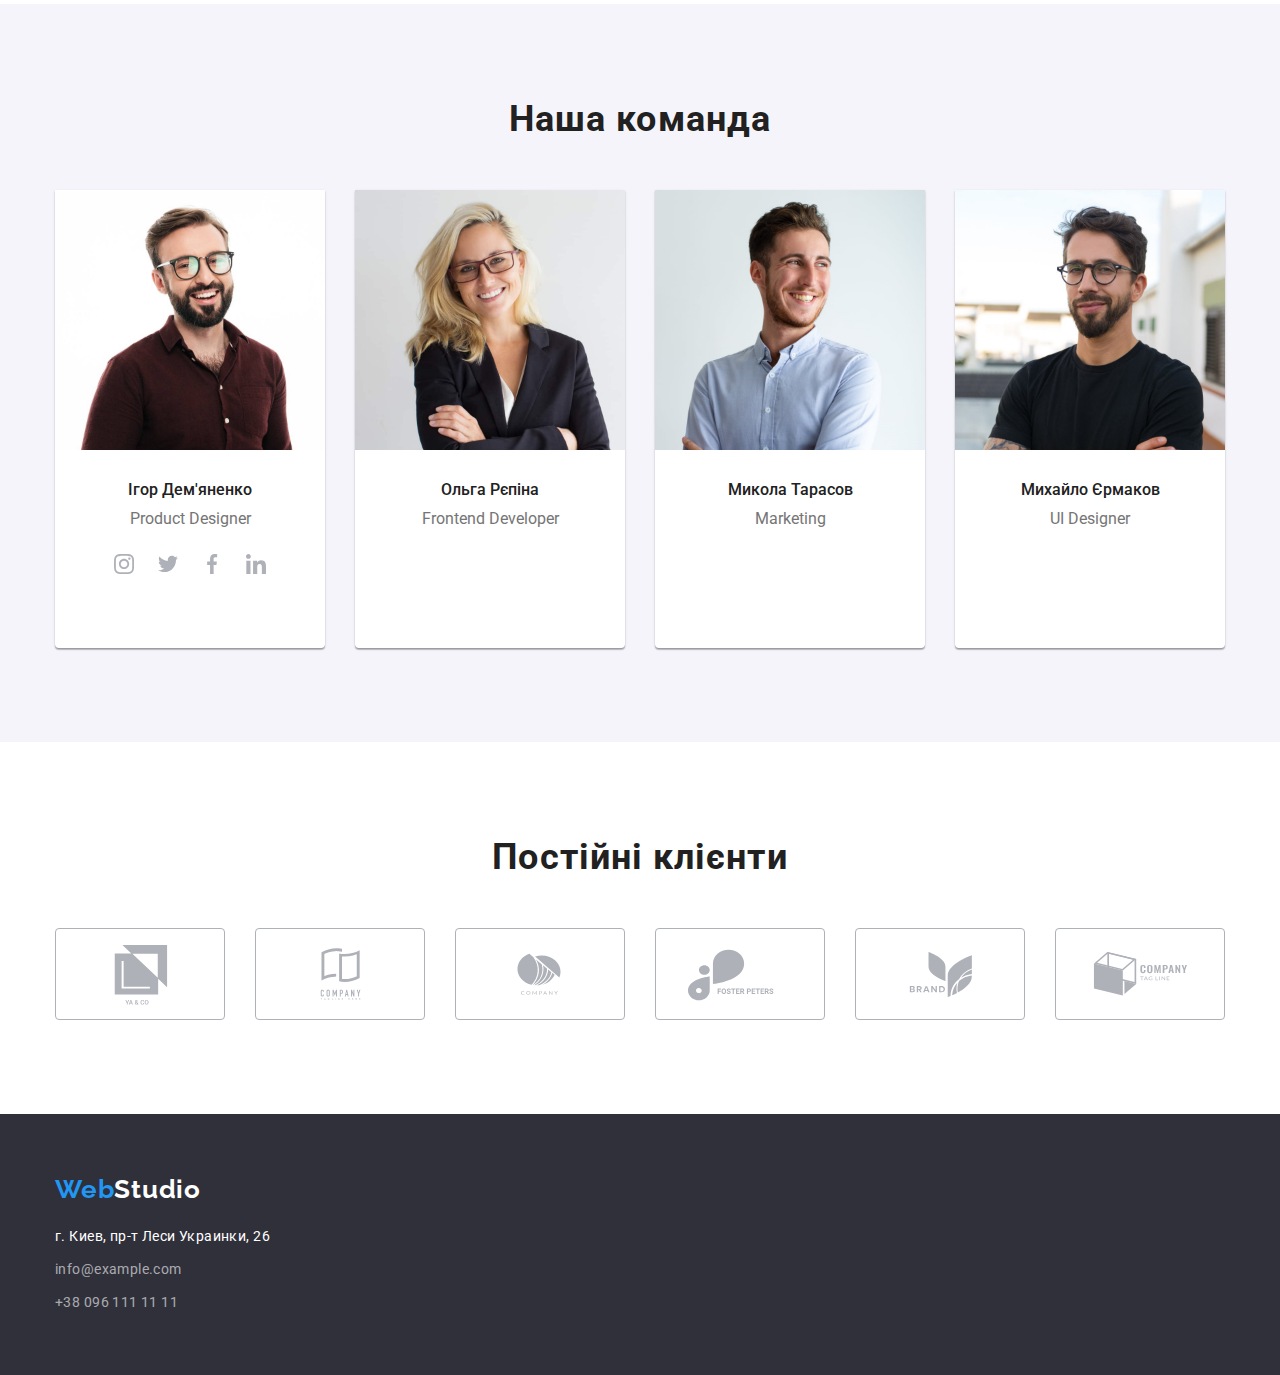
==== commit 1515cee3: "upd" ====
--- a/index.html
+++ b/index.html
@@ -193,51 +193,41 @@
   <div class="container">
     <h2 class="section-title">Постійні клієнти</h2>
     <ul class="client-company">
-     <li></lo><a href="">
-  <svg width="106" height="60">
-    <use href="./images/icons.svg#icon-Logo" >
-      
-    </use>
-  </svg>
-</a>
-</li>
-<li></lo><a href="">
-  <svg width="106" height="60">
-    <use href="./images/icons.svg#icon-Logo1" >
-      
-    </use>
-  </svg>
-</a>
-</li>
-<li></lo><a href="">
-  <svg width="106" height="60">
-    <use href="./images/icons.svg#icon-Logo2" >
-      
-    </use>
-  </svg>
-</a>
-</li>
-<li></lo><a href="">
-  <svg width="106" height="60">
-    <use href="./images/icons.svg#icon-Logo3" >
-      
-    </use>
-  </svg>
-</a>
-</li>
-<li></lo><a href="">
-  <svg width="106" height="60">
-    <use href="./images/icons.svg#icon-Logo4" >
-      
-    </use>
-  </svg>
-</a>
-</li>
-<li></lo><a href="">
-  <svg width="106" height="60">
-    <use href="./images/icons.svg#icon-Logo5" >
-      
-    </use>
+
+     <li>
+      <a href="" class="client-button" >
+  <svg class="icon" width="106" height="60">
+    <use href="./images/icons.svg#icon-Logo" ></use>
+  </svg>
+</a>
+</li>
+<li><a href="" class="client-button">
+  <svg class="icon" width="106" height="60">
+    <use href="./images/icons.svg#icon-Logo1" ></use>
+  </svg>
+</a>
+</li>
+<li><a href="" class="client-button">
+  <svg class="icon" width="106" height="60">
+    <use href="./images/icons.svg#icon-Logo2" ></use>
+  </svg>
+</a>
+</li>
+<li><a href="" class="client-button">
+  <svg class="icon" width="106" height="60">
+    <use href="./images/icons.svg#icon-Logo3" > </use>
+  </svg>
+</a>
+</li>
+<li><a href="" class="client-button">
+  <svg class="icon" width="106" height="60">
+    <use href="./images/icons.svg#icon-Logo4" ></use>
+  </svg>
+</a>
+</li>
+<li><a href="" class="client-button">
+  <svg class="icon" width="106" height="60">
+    <use href="./images/icons.svg#icon-Logo5" > </use>
   </svg>
 </a>
 </li>
@@ -254,7 +244,8 @@
       <address class="adress-nav">
         <ul class="adress-nav-flex">
           <li class="item">
-            <a class="link" href="https://bit.ly/3pXMvUd" target="_blank" rel="noopener noreferrer">м. Київ, пр-т Лесі Українки, 26</a>
+            <a class="link" href="https://bit.ly/3pXMvUd" target="_blank" rel="noopener noreferrer">г. Киев, пр-т Леси
+              Украинки, 26</a>
           </li>
           <li class="item">
             <a class="link rgb-color" href="mailto:info@devstudio.com">info@example.com</a>
--- a/css/styles.css
+++ b/css/styles.css
@@ -404,9 +404,45 @@
 
 /* Постоянные клиенты */
 
+.icon {
+  display: inline-flex;
+  align-items: center;
+  justify-content: center;
+  fill: currentColor;
+  margin-top: auto;
+  margin-bottom: auto;
+}
+
 .client-company {
-display: flex;
-}
+  display:flex;
+  align-items: center;
+}
+
+.client-button {
+  display:block;
+  align-items: center;
+  width: 170px;
+  height: 92px;
+  background-color: var(--primary-bg-color);
+  color: #AFB1B8;
+  border: 1px solid #AFB1B8;
+  border-radius: 4px;
+  padding-top: 16px;
+  padding-bottom: 16px;
+  padding-left: 32px;
+  padding-right: 32px;
+}
+
+.client-company li + li {
+  margin-left: 30px;
+}
+
+.client-button:hover {
+  color :var(--accent-color);
+  border: 1px solid var(--accent-color);
+}
+
+
 
 /* Footer */
 
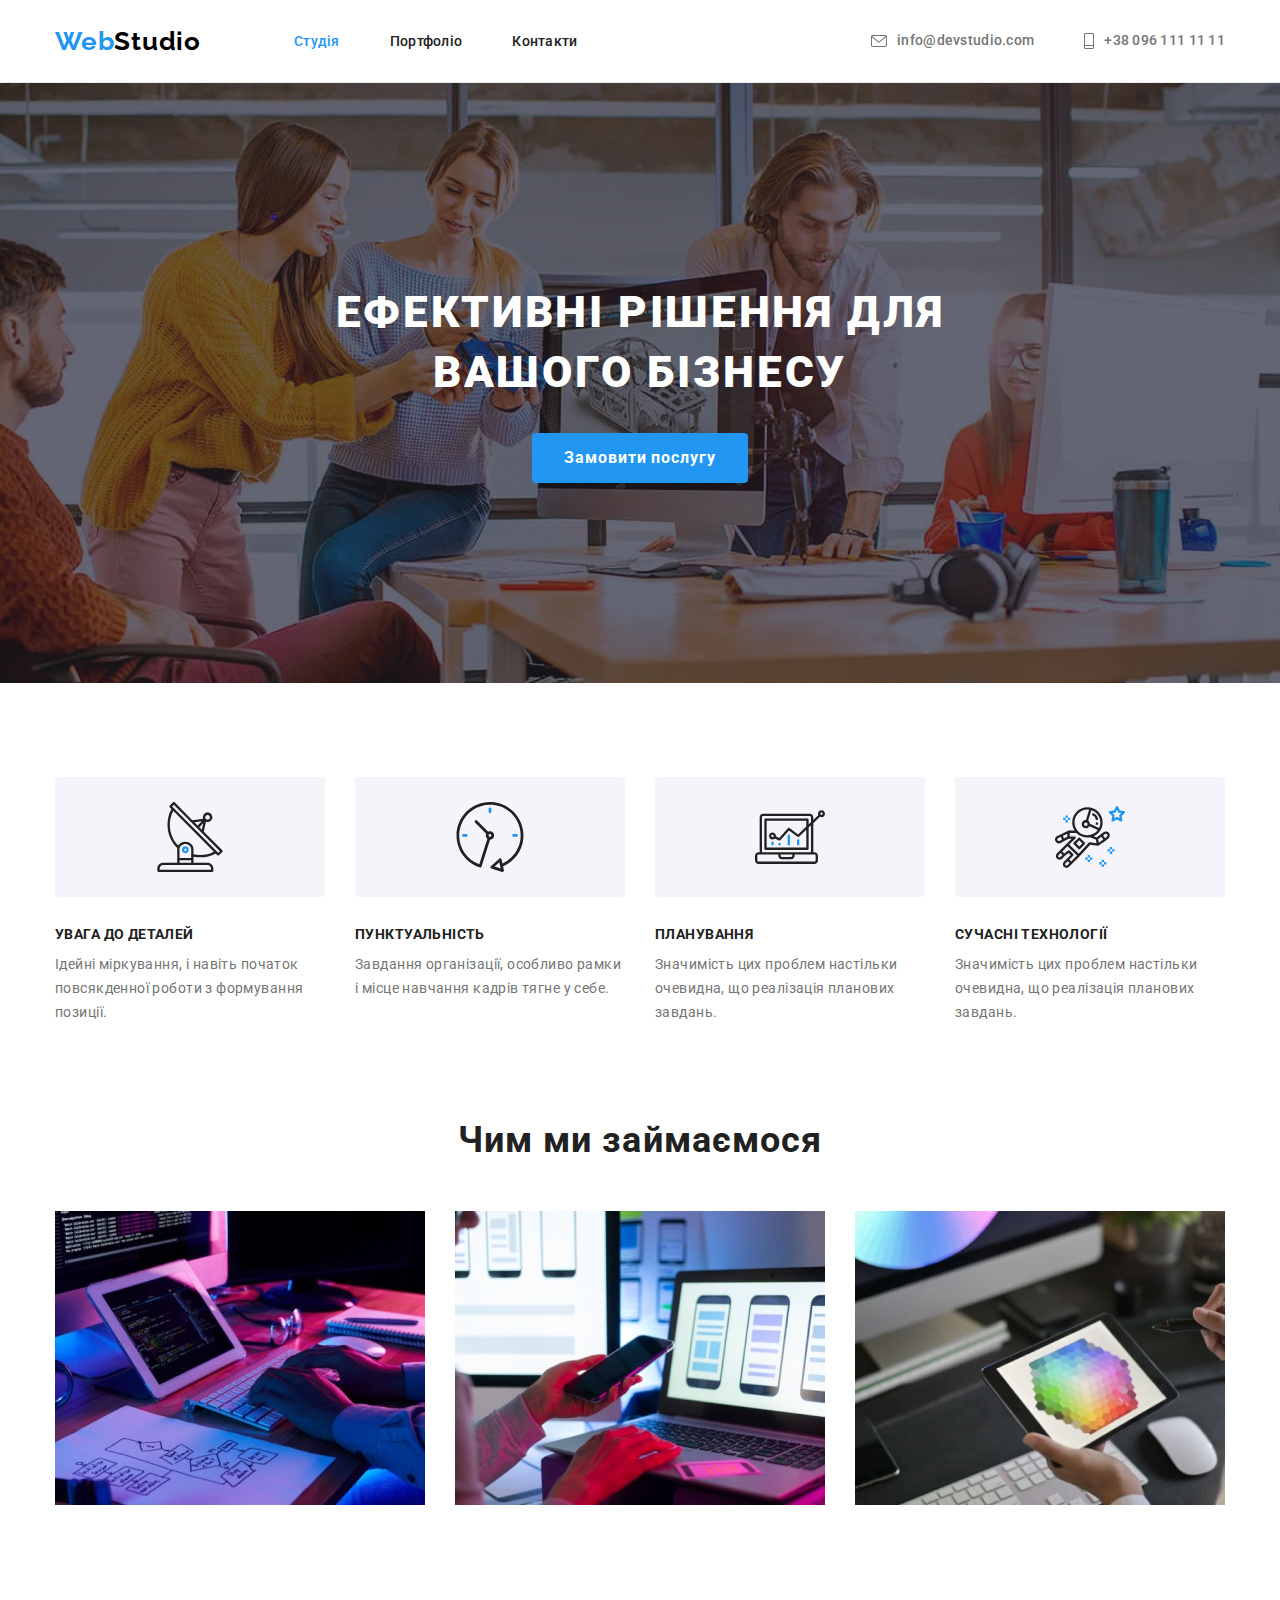
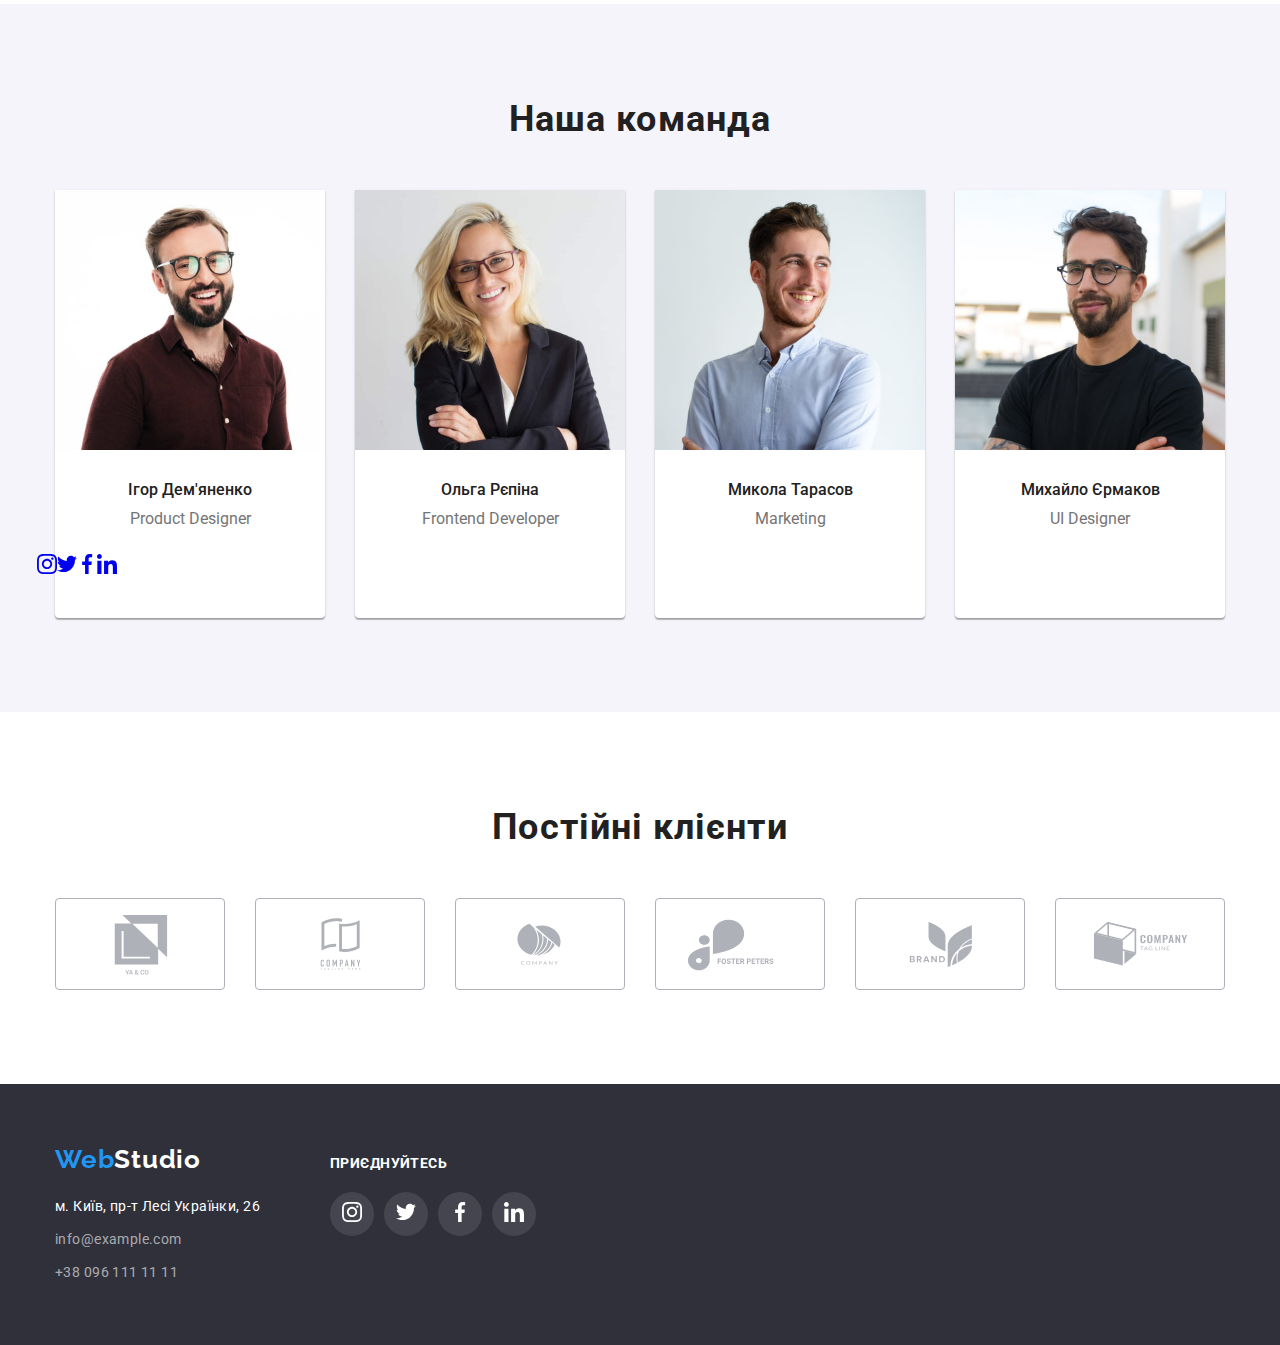
==== commit c3154324: "auth-nav" ====
--- a/index.html
+++ b/index.html
@@ -28,9 +28,19 @@
       </nav>
       <ul class="auth-nav">
         <li class="item">
-          <a href="mailto:info@devstudio.com" class="link">info@devstudio.com</a>
-        </li>
-        <li class="item"><a href="tel:+380961111111" class="link">+38 096 111 11 11</a></li>
+          <a href="mailto:info@devstudio.com" class="link"> 
+            <svg class="icon-nav" width="16" height="12">
+              <use href="./images/icons.svg#icon-envelope"></use>
+            </svg>
+            info@devstudio.com
+          </a>
+        </li>
+        <li class="item">
+          <a href="tel:+380961111111" class="link">
+            <svg class="icon-nav" width="10" height="16">
+              <use href="./images/icons.svg#icon-smartphone"></use>
+            </svg>
+            +38 096 111 11 11</a></li>
       </ul>
     </div>
   </header>
@@ -240,12 +250,11 @@
     <div class="container">
       <div class="logo-footer-back">
         <a href="" class="logo"><span class="logo-accent">Web</span><span class="logo-accent footer">Studio</span></a>
-      </div>
-      <address class="adress-nav">
+      <address class="adress-nav foot">
         <ul class="adress-nav-flex">
           <li class="item">
-            <a class="link" href="https://bit.ly/3pXMvUd" target="_blank" rel="noopener noreferrer">г. Киев, пр-т Леси
-              Украинки, 26</a>
+            <a class="link" href="https://bit.ly/3pXMvUd" target="_blank" rel="noopener noreferrer">м. Київ, пр-т Лесі
+              Українки, 26</a>
           </li>
           <li class="item">
             <a class="link rgb-color" href="mailto:info@devstudio.com">info@example.com</a>
@@ -256,7 +265,49 @@
         </ul>
       </address>
     </div>
+    <div class="footer-social">
+      <h2 class="title-footer">Приєднуйтесь</h2>
+      <ul class="footer-social-links">
+        <li class="item-list">
+          <a href="https://www.instagram.com/" target="_blank" aria-label="Instagram" class="social-link-footer">
+            <div class="link-icon-footer">
+              <svg width="20" height="20">
+                <use href="./images/icons.svg#icon-instagram" class="iconsvg"></use>
+              </svg>
+            </div>
+          </a>
+        </li>
+        <li class="item-list"> <a href="https://www.twitter.com/" target="_blank" aria-label="Twitter"
+          class="social-link-footer">
+            <div class="link-icon-footer">
+              <svg width="20" height="20">
+                <use href="./images/icons.svg#icon-twitter" class="iconsvg"></use>
+              </svg>
+            </div>
+          </a>
+        </li>
+        <li class="item-list"> <a href="https://www.facebook.com/" target="_blank" aria-label="Facebook"
+          class="social-link-footer">
+            <div class="link-icon">
+              <svg width="20" height="20">
+                <use href="./images/icons.svg#icon-facebook" class="iconsvg"></use>
+              </svg>
+            </div>
+          </a>
+        </li>
+        <li class="item-list"> <a href="https://www.linkedin.com/" target="_blank" aria-label="Linkedin"
+          class="social-link-footer">
+            <div class="link-icon">
+              <svg width="20" height="20">
+                <use href="./images/icons.svg#icon-linkedin" class="iconsvg"></use>
+              </svg>
+            </div>
+          </a>
+        </li>
+  
+      </ul>
+    </div>
   </footer>
-</body>
-
-</html>+  </body>
+  
+  </html>--- a/css/styles.css
+++ b/css/styles.css
@@ -83,6 +83,7 @@
   align-items: center;
 }
 
+
 /* Site nav */
 
 .site-nav {
@@ -131,11 +132,19 @@
   line-height: 1.14;
   letter-spacing: 0.02em;
   text-decoration: none;
+  display: flex;
+  align-items: center;
+  justify-content: center;
 }
 
 .auth-nav .link:hover,
 .auth-nav .link:focus {
   color: var(--accent-color);
+}
+
+.icon-nav {
+  margin-right: 10px;
+  fill: currentColor;
 }
 
 /* Cтили для index.html */
@@ -366,41 +375,17 @@
   margin-right: 0;
 }
 
+/* Our team social link */
 
 
 .social-link-list {
   display: flex;
   align-items: center;
   justify-content: center;
-  padding-left: 32px;
-  padding-right: 32px;
-  padding-bottom: 30px;
-}
-
-.link-icon {
-fill: #AFB1B8;
-}
-
-.link-icon :hover {
-  fill: var(--primary-bg-color);
-}
-
-.social-media-link:hover {
-  color: var(--primary-bg-color);
- background-color: var(--accent-color);
-}
-
-.social-media-link {
-  display:flex;
-  align-items: center;
-  justify-content: center;
-  border: none;
   width: 44px;
   height: 44px;
-  background-color:var(--primary-bg-color);
-  border-radius: 50%;
-  
-}
+}
+
 
 /* Постоянные клиенты */
 
@@ -442,9 +427,20 @@
   border: 1px solid var(--accent-color);
 }
 
-
+.client-button:focus {
+  color :var(--accent-color);
+  border: 1px solid var(--accent-color);
+}
+
+.adress-nav-flex {
+  margin-top: 20px;
+}
 
 /* Footer */
+
+.icon-svg {
+  fill:currentColor;
+}
 
 .footer {
   background-color: var(--secondary-bg-color);
@@ -474,9 +470,6 @@
 }
 
 
-.logo-footer-back {
-  margin-bottom: 20px;
-}
 
 .adress-nav-flex .item {
   margin-bottom: 9px;
@@ -485,6 +478,66 @@
 .adress-nav-flex .tel {
   margin-bottom: 0px;
 }
+
+.footer .container {
+  display:flex;
+}
+
+.footer-social {
+  margin-left: 70px;
+}
+
+
+
+/* footer Title */
+
+.title-footer {
+font-weight: 700;
+font-size: 14px;
+line-height: 1.14;
+letter-spacing: 0.03em;
+text-transform: uppercase;
+color:var(--primary-bg-color);
+margin-bottom: 20px;
+}
+
+/* Footer social links */
+
+
+.iconsvg {
+  display: inline-flex;
+  fill: currentColor;
+  align-items: center;
+  justify-content: center;
+}
+
+.footer-social-links {
+  display: flex;
+  align-items: center;
+  justify-content: center;
+}
+
+.footer-social-links li + li {
+  margin-left: 10px;
+}
+
+.social-link-footer {
+  display: flex;
+  justify-content: center;
+  align-items: center;  
+  width: 44px;
+  height: 44px;
+  justify-content: center;
+  color:var(--primary-bg-color);
+  background-color: rgba(255, 255, 255, 0.1);
+  border-radius: 50%;
+  padding: 0;
+}
+
+.social-link-footer:hover {
+background-color: var(--accent-color);
+}
+
 
 /* Portfolio Page */
 
@@ -552,7 +605,10 @@
   margin-bottom: 30px;
 }
 
-
+.projects-list .projects-flex:hover {
+  box-shadow: 0px 1px 1px rgba(0, 0, 0, 0.12), 0px 4px 4px rgba(0, 0, 0, 0.06),
+    1px 4px 6px rgba(0, 0, 0, 0.16);
+}
 
 .projects-flex:nth-child(3n) {
   margin-right: 0;
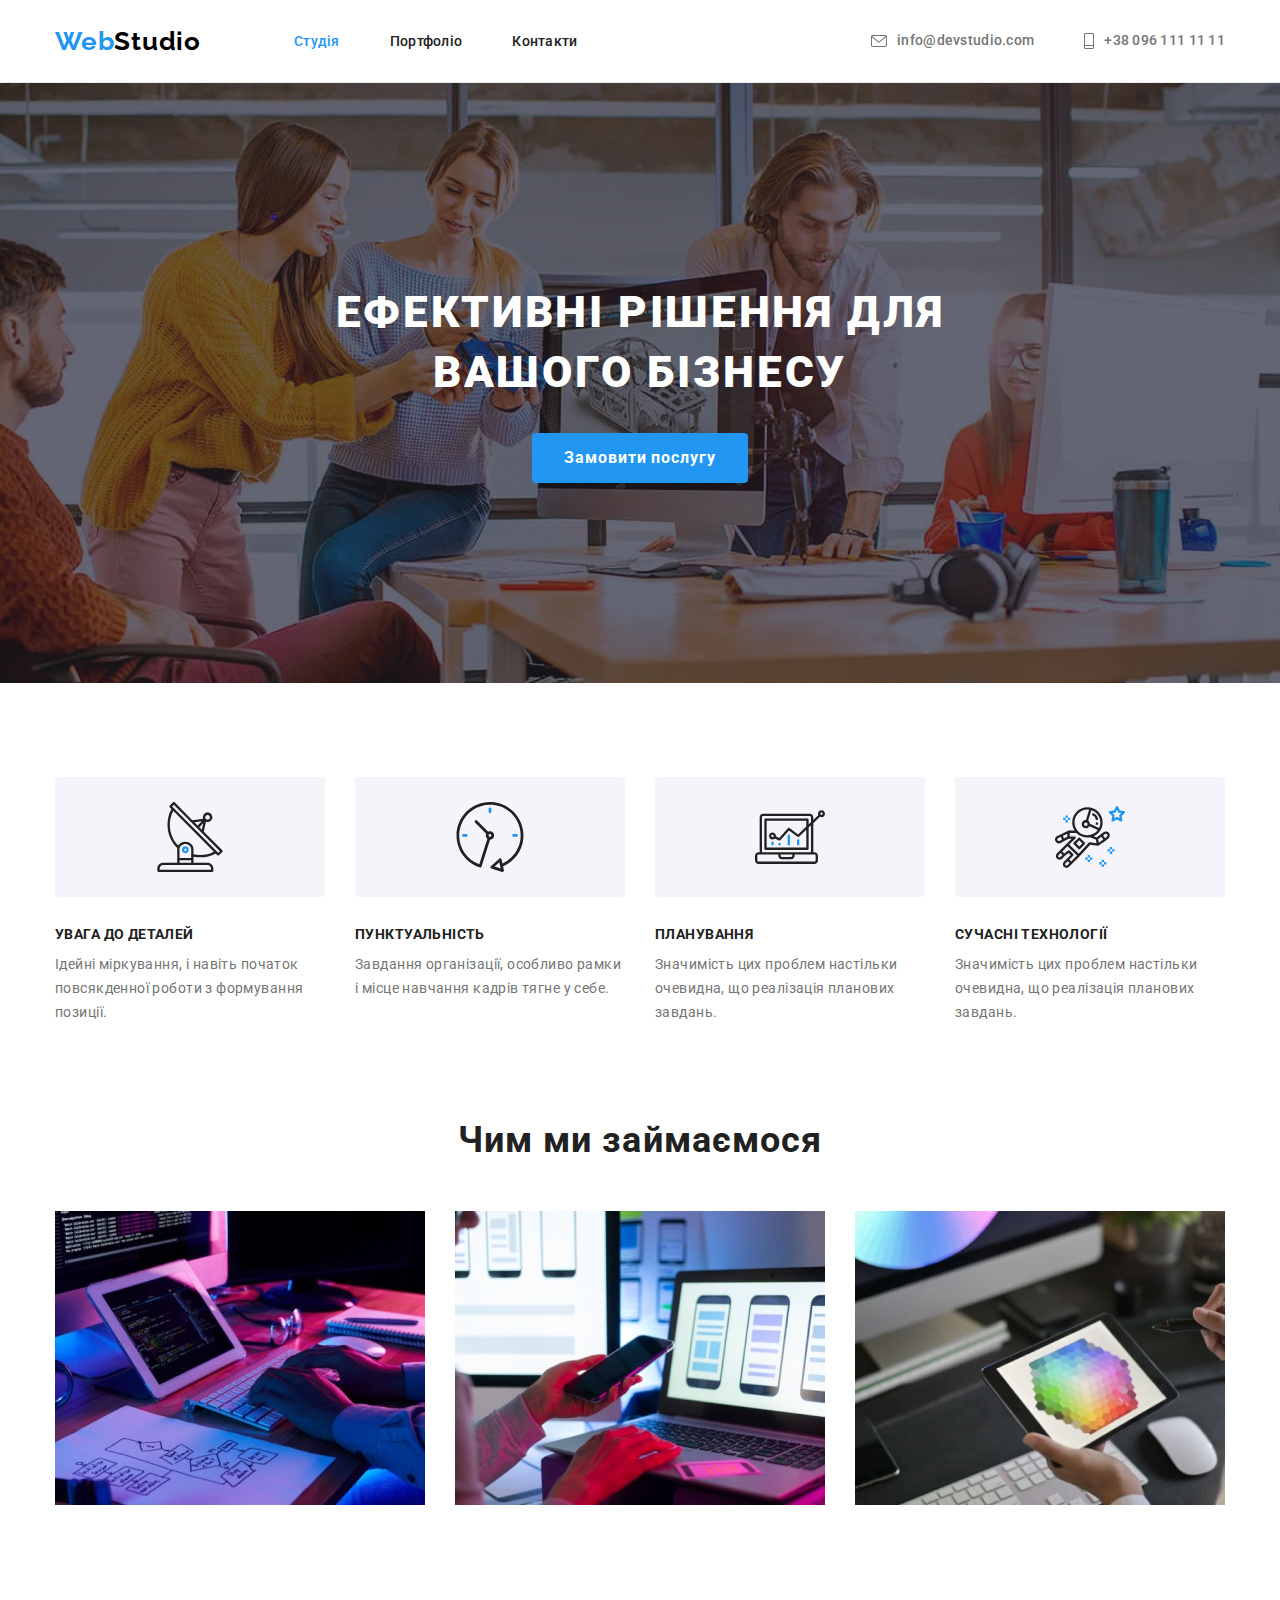
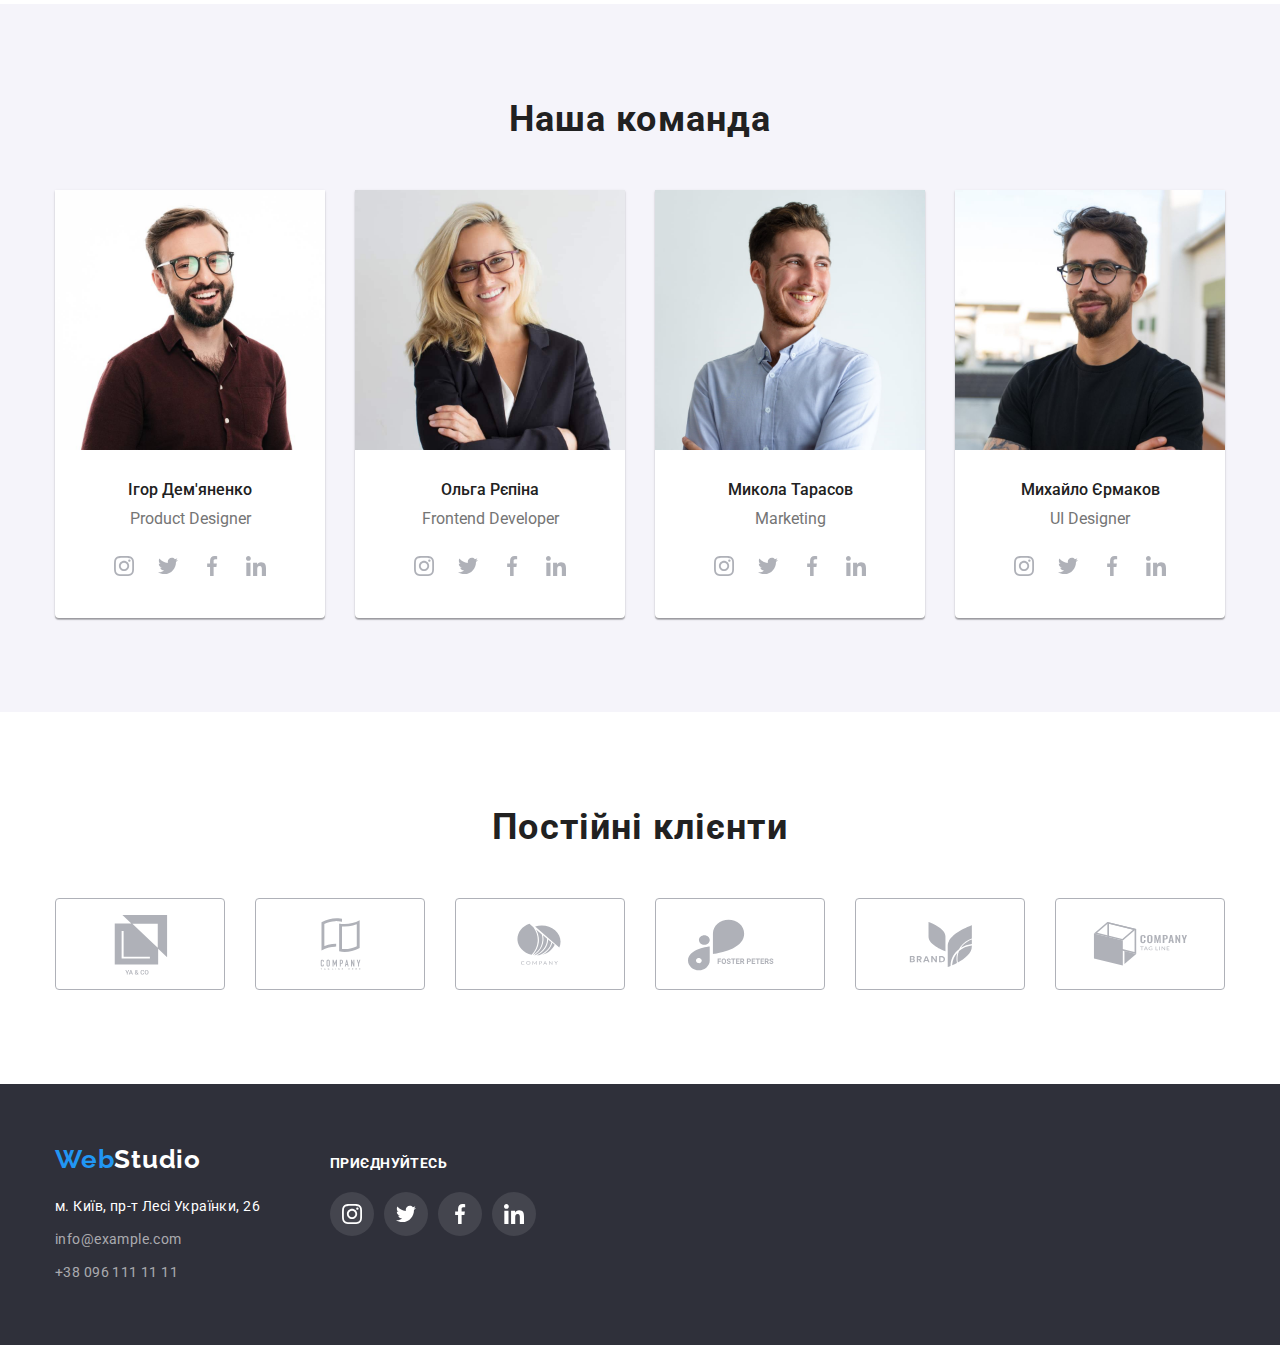
==== commit 394b192b: "upd soc icons" ====
--- a/index.html
+++ b/index.html
@@ -179,6 +179,36 @@
             <div class="element">
               <h3 class="title">Ольга Рєпіна</h3>
               <p class="text">Frontend Developer</p>
+              <ul class="social-link-list">
+                <li class="item-list"> 
+                  <a href="https://www.instagram.com/" target="_blank" aria-label="Instagram" class="social-media-link">
+                  <div class="link-icon">
+                  <svg width="20" height="20">
+                      <use href="./images/icons.svg#icon-instagram" class="iconsvg"></use>
+                    </svg>
+                  </div>  
+                </a>
+                </li>
+                <li class="item-list"> <a href="https://www.twitter.com/" target="_blank" aria-label="Twitter" class="social-media-link">
+                  <div class="link-icon">
+                  <svg width="20" height="20">
+                    <use href="./images/icons.svg#icon-twitter" class="iconsvg"></use>
+                  </svg></div></a>
+              </li>
+                <li class="item-list"> <a href="https://www.facebook.com/" target="_blank" aria-label="Facebook" class="social-media-link">
+                  <div class="link-icon">
+                  <svg width="20" height="20">
+                      <use href="./images/icons.svg#icon-facebook" class="iconsvg"></use>
+                    </svg></div></a>
+                </li>
+                <li class="item-list"> <a href="https://www.linkedin.com/" target="_blank" aria-label="Linkedin" class="social-media-link">
+                  <div class="link-icon">
+                  <svg width="20" height="20">
+                      <use href="./images/icons.svg#icon-linkedin" class="iconsvg"></use>
+                    </svg></div></a>
+                </li>
+              
+              </ul>
             </div>
           </li>
           <li class="item">
@@ -186,6 +216,36 @@
             <div class="element">
               <h3 class="title">Микола Тарасов</h3>
             <p class="text">Marketing</p>
+            <ul class="social-link-list">
+              <li class="item-list"> 
+                <a href="https://www.instagram.com/" target="_blank" aria-label="Instagram" class="social-media-link">
+                <div class="link-icon">
+                <svg width="20" height="20">
+                    <use href="./images/icons.svg#icon-instagram" class="iconsvg"></use>
+                  </svg>
+                </div>  
+              </a>
+              </li>
+              <li class="item-list"> <a href="https://www.twitter.com/" target="_blank" aria-label="Twitter" class="social-media-link">
+                <div class="link-icon">
+                <svg width="20" height="20">
+                  <use href="./images/icons.svg#icon-twitter" class="iconsvg"></use>
+                </svg></div></a>
+            </li>
+              <li class="item-list"> <a href="https://www.facebook.com/" target="_blank" aria-label="Facebook" class="social-media-link">
+                <div class="link-icon">
+                <svg width="20" height="20">
+                    <use href="./images/icons.svg#icon-facebook" class="iconsvg"></use>
+                  </svg></div></a>
+              </li>
+              <li class="item-list"> <a href="https://www.linkedin.com/" target="_blank" aria-label="Linkedin" class="social-media-link">
+                <div class="link-icon">
+                <svg width="20" height="20">
+                    <use href="./images/icons.svg#icon-linkedin" class="iconsvg"></use>
+                  </svg></div></a>
+              </li>
+            
+            </ul>
           </div>
           </li>
           <li class="item">
@@ -193,6 +253,36 @@
             <div class="element">
             <h3 class="title">Михайло Єрмаков</h3>
             <p class="text">UI Designer</p>
+            <ul class="social-link-list">
+              <li class="item-list"> 
+                <a href="https://www.instagram.com/" target="_blank" aria-label="Instagram" class="social-media-link">
+                <div class="link-icon">
+                <svg width="20" height="20">
+                    <use href="./images/icons.svg#icon-instagram" class="iconsvg"></use>
+                  </svg>
+                </div>  
+              </a>
+              </li>
+              <li class="item-list"> <a href="https://www.twitter.com/" target="_blank" aria-label="Twitter" class="social-media-link">
+                <div class="link-icon">
+                <svg width="20" height="20">
+                  <use href="./images/icons.svg#icon-twitter" class="iconsvg"></use>
+                </svg></div></a>
+            </li>
+              <li class="item-list"> <a href="https://www.facebook.com/" target="_blank" aria-label="Facebook" class="social-media-link">
+                <div class="link-icon">
+                <svg width="20" height="20">
+                    <use href="./images/icons.svg#icon-facebook" class="iconsvg"></use>
+                  </svg></div></a>
+              </li>
+              <li class="item-list"> <a href="https://www.linkedin.com/" target="_blank" aria-label="Linkedin" class="social-media-link">
+                <div class="link-icon">
+                <svg width="20" height="20">
+                    <use href="./images/icons.svg#icon-linkedin" class="iconsvg"></use>
+                  </svg></div></a>
+              </li>
+            
+            </ul>
           </div>
           </li>
         </ul>
--- a/css/styles.css
+++ b/css/styles.css
@@ -379,11 +379,32 @@
 
 
 .social-link-list {
+  display: block;
+  display: flex;
+  align-items: center;
+  justify-content: center;
+}
+
+.social-media-link {
   display: flex;
   align-items: center;
   justify-content: center;
   width: 44px;
   height: 44px;
+  background-color: var(--primary-bg-color);
+  color: #AFB1B8;
+  border-radius: 50%;
+}
+
+.social-media-link:hover {
+  background-color:var(--accent-color);
+  color:var(--primary-bg-color);
+}
+
+.link-icon {
+  display:flex;
+  align-items: center;
+  justify-content: center;
 }
 
 
@@ -505,10 +526,7 @@
 
 
 .iconsvg {
-  display: inline-flex;
   fill: currentColor;
-  align-items: center;
-  justify-content: center;
 }
 
 .footer-social-links {
@@ -538,6 +556,11 @@
 background-color: var(--accent-color);
 }
 
+.link-icon-footer {
+  display: flex;
+  align-items: center;
+  justify-content: center;
+}
 
 /* Portfolio Page */
 
